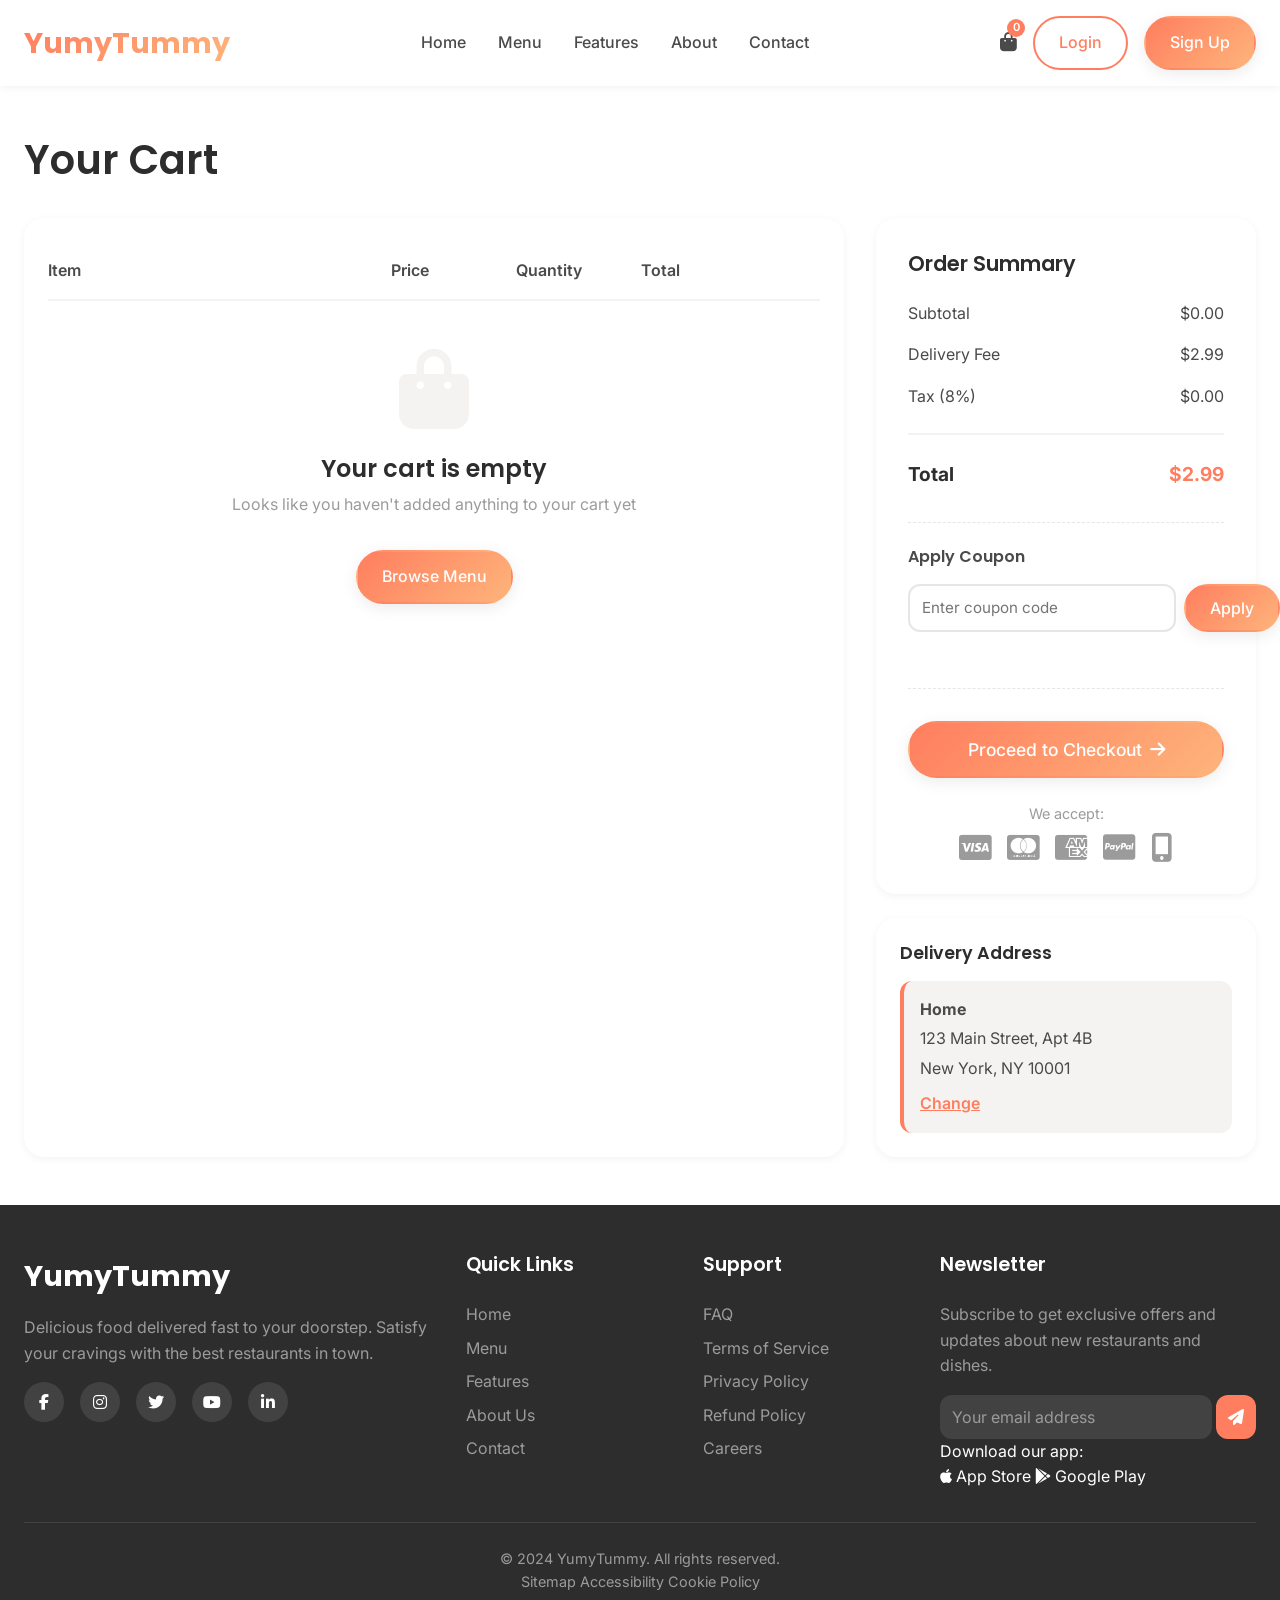
==== cart.html @ 4c7dc289 "second commit" ====
<!DOCTYPE html>
<html lang="en">
<head>
    <meta charset="UTF-8">
    <meta name="viewport" content="width=device-width, initial-scale=1.0">
    <title>Cart - YumyTummy</title>
    
    <!-- Font Awesome Icons -->
    <link rel="stylesheet" href="https://cdnjs.cloudflare.com/ajax/libs/font-awesome/6.4.0/css/all.min.css">
    
    <!-- Google Fonts -->
    <link rel="preconnect" href="https://fonts.googleapis.com">
    <link rel="preconnect" href="https://fonts.gstatic.com" crossorigin>
    <link href="https://fonts.googleapis.com/css2?family=Inter:wght@300;400;500;600;700&family=Poppins:wght@300;400;500;600;700&display=swap" rel="stylesheet">
    
    <!-- Stylesheets -->
    <link rel="stylesheet" href="assets/css/style.css">
    <link rel="stylesheet" href="assets/css/cart.css">
</head>
<body>
    <!-- Loader -->
    <div class="loader-wrapper" id="loader">
        <div class="loader">
            <div class="loader-circle"></div>
            <div class="loader-logo">YT</div>
        </div>
    </div>

    <!-- Header Component -->
    <div id="header-placeholder"></div>

    <main>
        <div class="container">
            <div class="cart-page">
                <h1 class="page-title">Your Cart</h1>
                
                <div class="cart-container">
                    <!-- Cart Items Section -->
                    <div class="cart-items-section">
                        <div class="cart-header">
                            <span class="cart-header-item">Item</span>
                            <span class="cart-header-price">Price</span>
                            <span class="cart-header-quantity">Quantity</span>
                            <span class="cart-header-total">Total</span>
                            <span class="cart-header-remove"></span>
                        </div>
                        
                        <div id="cartItemsContainer" class="cart-items">
                            <!-- Cart items will be populated here -->
                        </div>
                        
                        <div class="cart-actions">
                            <button class="btn btn-outline" onclick="window.location.href='menu.html'">
                                <i class="fas fa-arrow-left"></i> Continue Shopping
                            </button>
                            <button class="btn btn-outline" id="clearCartBtn">
                                <i class="fas fa-trash"></i> Clear Cart
                            </button>
                        </div>
                    </div>
                    
                    <!-- Cart Summary Section -->
                    <div class="cart-summary-section">
                        <div class="cart-summary">
                            <h2>Order Summary</h2>
                            
                            <div class="summary-row">
                                <span>Subtotal</span>
                                <span id="subtotal">$0.00</span>
                            </div>
                            
                            <div class="summary-row">
                                <span>Delivery Fee</span>
                                <span id="deliveryFee">$2.99</span>
                            </div>
                            
                            <div class="summary-row">
                                <span>Tax (8%)</span>
                                <span id="tax">$0.00</span>
                            </div>
                            
                            <div class="summary-row discount-row" id="discountRow" style="display: none;">
                                <span>Discount</span>
                                <span id="discountAmount">-$0.00</span>
                            </div>
                            
                            <div class="summary-row total">
                                <span>Total</span>
                                <span id="total">$0.00</span>
                            </div>
                            
                            <!-- Coupon Section -->
                            <div class="coupon-section">
                                <h3>Apply Coupon</h3>
                                <div class="coupon-input-group">
                                    <input type="text" id="couponInput" placeholder="Enter coupon code">
                                    <button class="btn btn-primary" id="applyCouponBtn">Apply</button>
                                </div>
                                <div id="couponMessage" class="coupon-message"></div>
                            </div>
                            
                            <!-- Place Order Button -->
                            <button class="btn btn-primary place-order-btn" id="placeOrderBtn">
                                Proceed to Checkout <i class="fas fa-arrow-right"></i>
                            </button>
                            
                            <!-- Payment Methods Icons -->
                            <div class="payment-methods">
                                <span>We accept:</span>
                                <div class="payment-icons">
                                    <i class="fab fa-cc-visa"></i>
                                    <i class="fab fa-cc-mastercard"></i>
                                    <i class="fab fa-cc-amex"></i>
                                    <i class="fab fa-cc-paypal"></i>
                                    <i class="fas fa-mobile-alt"></i>
                                </div>
                            </div>
                        </div>
                        
                        <!-- Delivery Address Card -->
                        <div class="delivery-card">
                            <h3>Delivery Address</h3>
                            <div class="saved-address">
                                <p><strong>Home</strong></p>
                                <p>123 Main Street, Apt 4B</p>
                                <p>New York, NY 10001</p>
                                <button class="btn-link">Change</button>
                            </div>
                        </div>
                    </div>
                </div>
            </div>
        </div>
    </main>

    <!-- Footer Component -->
    <div id="footer-placeholder"></div>

    <script src="assets/js/main.js"></script>
    <script src="assets/js/cart.js"></script>
</body>
</html>
---- assets/css/style.css ----
/* ===== CSS Variables (Light Theme) ===== */
:root {
    /* Primary Colors */
    --primary: #ff7e5f;
    --primary-light: #feb47b;
    --primary-soft: #fff0e6;
    --primary-gradient: linear-gradient(135deg, #ff7e5f, #feb47b);
    
    /* Neutral Colors */
    --white: #ffffff;
    --off-white: #faf9f8;
    --light-gray: #f5f3f2;
    --medium-gray: #e8e5e3;
    --gray: #9b9b9b;
    --dark-gray: #4a4a4a;
    --black: #2d2d2d;
    
    /* Semantic Colors */
    --success: #4caf50;
    --warning: #ff9800;
    --error: #f44336;
    --info: #2196f3;
    
    /* Shadows */
    --shadow-sm: 0 2px 8px rgba(0, 0, 0, 0.05);
    --shadow-md: 0 4px 16px rgba(0, 0, 0, 0.08);
    --shadow-lg: 0 8px 24px rgba(0, 0, 0, 0.12);
    --shadow-hover: 0 12px 28px rgba(255, 126, 95, 0.15);
    
    /* Border Radius */
    --radius-sm: 8px;
    --radius-md: 12px;
    --radius-lg: 20px;
    --radius-full: 999px;
    
    /* Typography */
    --font-primary: 'Poppins', sans-serif;
    --font-secondary: 'Inter', sans-serif;
    
    /* Transitions */
    --transition-fast: 0.2s ease;
    --transition-base: 0.3s ease;
    --transition-slow: 0.5s ease;
    
    /* Spacing */
    --space-xs: 4px;
    --space-sm: 8px;
    --space-md: 16px;
    --space-lg: 24px;
    --space-xl: 32px;
    --space-2xl: 48px;
    --space-3xl: 64px;
}

/* ===== Reset & Base Styles ===== */
* {
    margin: 0;
    padding: 0;
    box-sizing: border-box;
}

html {
    scroll-behavior: smooth;
    font-size: 16px;
}

body {
    font-family: var(--font-secondary);
    color: var(--dark-gray);
    background-color: var(--white);
    line-height: 1.6;
    overflow-x: hidden;
}

h1, h2, h3, h4, h5, h6 {
    font-family: var(--font-primary);
    font-weight: 600;
    line-height: 1.3;
    color: var(--black);
}

a {
    text-decoration: none;
    color: inherit;
    transition: color var(--transition-fast);
}

ul, ol {
    list-style: none;
}

img {
    max-width: 100%;
    height: auto;
    display: block;
}

button, input, textarea, select {
    font-family: inherit;
    font-size: inherit;
    border: none;
    outline: none;
    background: none;
}

button {
    cursor: pointer;
}

/* ===== Container ===== */
.container {
    width: 100%;
    max-width: 1280px;
    margin: 0 auto;
    padding: 0 var(--space-lg);
}

/* ===== Loader ===== */
.loader-wrapper {
    position: fixed;
    top: 0;
    left: 0;
    width: 100%;
    height: 100%;
    background-color: var(--white);
    display: flex;
    justify-content: center;
    align-items: center;
    z-index: 9999;
    transition: opacity var(--transition-slow), visibility var(--transition-slow);
}

.loader-wrapper.hidden {
    opacity: 0;
    visibility: hidden;
}

.loader {
    position: relative;
    width: 80px;
    height: 80px;
}

.loader-circle {
    width: 80px;
    height: 80px;
    border: 4px solid var(--primary-soft);
    border-top-color: var(--primary);
    border-radius: 50%;
    animation: spin 1s linear infinite;
}

.loader-logo {
    position: absolute;
    top: 50%;
    left: 50%;
    transform: translate(-50%, -50%);
    font-family: var(--font-primary);
    font-weight: 700;
    font-size: 20px;
    color: var(--primary);
}

@keyframes spin {
    to {
        transform: rotate(360deg);
    }
}

/* ===== Buttons ===== */
.btn {
    display: inline-flex;
    align-items: center;
    justify-content: center;
    gap: var(--space-sm);
    padding: 12px 24px;
    border-radius: var(--radius-full);
    font-weight: 500;
    transition: all var(--transition-base);
    cursor: pointer;
    border: 2px solid transparent;
}

.btn-primary {
    background: var(--primary-gradient);
    color: var(--white);
    box-shadow: var(--shadow-md);
}

.btn-primary:hover {
    transform: translateY(-2px);
    box-shadow: var(--shadow-hover);
}

.btn-outline {
    background: transparent;
    border: 2px solid var(--primary);
    color: var(--primary);
}

.btn-outline:hover {
    background: var(--primary-soft);
    transform: translateY(-2px);
}

.btn-outline-light {
    background: transparent;
    border: 2px solid var(--white);
    color: var(--white);
}

.btn-outline-light:hover {
    background: var(--white);
    color: var(--primary);
}

.btn-large {
    padding: 16px 32px;
    font-size: 1.1rem;
}

.btn-icon {
    width: 40px;
    height: 40px;
    border-radius: 50%;
    background: var(--primary-soft);
    color: var(--primary);
    display: inline-flex;
    align-items: center;
    justify-content: center;
    transition: all var(--transition-base);
}

.btn-icon:hover {
    background: var(--primary);
    color: var(--white);
    transform: scale(1.1);
}

/* ===== Section Styles ===== */
.section-header {
    text-align: center;
    max-width: 600px;
    margin: 0 auto var(--space-2xl);
}

.section-subtitle {
    display: inline-block;
    font-size: 1rem;
    font-weight: 500;
    color: var(--primary);
    background: var(--primary-soft);
    padding: 6px 16px;
    border-radius: var(--radius-full);
    margin-bottom: var(--space-md);
}

.section-title {
    font-size: 2.5rem;
    margin-bottom: var(--space-md);
    color: var(--black);
}

.section-description {
    color: var(--gray);
    font-size: 1.1rem;
}

/* ===== Header Styles (will be used across pages) ===== */
.header {
    position: sticky;
    top: 0;
    z-index: 100;
    background: rgba(255, 255, 255, 0.95);
    backdrop-filter: blur(10px);
    box-shadow: var(--shadow-sm);
    padding: var(--space-md) 0;
}

.header-container {
    display: flex;
    align-items: center;
    justify-content: space-between;
}

.logo {
    font-family: var(--font-primary);
    font-size: 1.8rem;
    font-weight: 700;
    background: var(--primary-gradient);
    -webkit-background-clip: text;
    -webkit-text-fill-color: transparent;
    background-clip: text;
}

.nav-menu {
    display: flex;
    align-items: center;
    gap: var(--space-xl);
}

.nav-link {
    font-weight: 500;
    position: relative;
}

.nav-link::after {
    content: '';
    position: absolute;
    bottom: -4px;
    left: 0;
    width: 0;
    height: 2px;
    background: var(--primary-gradient);
    transition: width var(--transition-base);
}

.nav-link:hover::after,
.nav-link.active::after {
    width: 100%;
}

.header-actions {
    display: flex;
    align-items: center;
    gap: var(--space-md);
}

.cart-icon {
    position: relative;
    font-size: 1.2rem;
    color: var(--dark-gray);
}

.cart-count {
    position: absolute;
    top: -8px;
    right: -8px;
    background: var(--primary);
    color: var(--white);
    font-size: 0.7rem;
    font-weight: 600;
    width: 18px;
    height: 18px;
    border-radius: 50%;
    display: flex;
    align-items: center;
    justify-content: center;
}

.menu-toggle {
    display: none;
    font-size: 1.5rem;
    color: var(--dark-gray);
}

/* ===== Hero Section ===== */
.hero {
    padding: var(--space-3xl) 0;
    background: linear-gradient(135deg, #fff9f5, #ffffff);
}

.hero-container {
    display: grid;
    grid-template-columns: 1fr 1fr;
    gap: var(--space-2xl);
    align-items: center;
}

.hero-title {
    font-size: 3.5rem;
    line-height: 1.2;
    margin-bottom: var(--space-lg);
}

.brand-highlight {
    background: var(--primary-gradient);
    -webkit-background-clip: text;
    -webkit-text-fill-color: transparent;
    background-clip: text;
    display: inline-block;
}

.hero-subtitle {
    font-size: 1.2rem;
    color: var(--gray);
    margin-bottom: var(--space-xl);
}

.hero-buttons {
    display: flex;
    gap: var(--space-md);
    margin-bottom: var(--space-xl);
}

.hero-stats {
    display: flex;
    gap: var(--space-2xl);
}

.stat-item {
    display: flex;
    flex-direction: column;
}

.stat-number {
    font-size: 1.8rem;
    font-weight: 700;
    color: var(--black);
}

.stat-label {
    color: var(--gray);
    font-size: 0.9rem;
}

.hero-image-grid {
    display: grid;
    grid-template-columns: repeat(2, 1fr);
    gap: var(--space-md);
    position: relative;
}

.grid-item {
    border-radius: var(--radius-lg);
    overflow: hidden;
    box-shadow: var(--shadow-md);
    transition: transform var(--transition-base);
}

.grid-item:hover {
    transform: scale(1.05);
}

.grid-item img {
    width: 100%;
    height: 100%;
    object-fit: cover;
}

.item1 {
    grid-row: span 2;
    height: 300px;
}

.item2, .item3 {
    height: 140px;
}

.item4 {
    grid-column: span 2;
    height: 200px;
}

/* ===== Features Section ===== */
.features {
    padding: var(--space-3xl) 0;
    background: var(--off-white);
}

.features-grid {
    display: grid;
    grid-template-columns: repeat(4, 1fr);
    gap: var(--space-xl);
}

.feature-card {
    background: var(--white);
    padding: var(--space-xl);
    border-radius: var(--radius-lg);
    box-shadow: var(--shadow-sm);
    transition: all var(--transition-base);
    text-align: center;
}

.feature-card:hover {
    transform: translateY(-8px);
    box-shadow: var(--shadow-lg);
}

.feature-icon {
    width: 70px;
    height: 70px;
    background: var(--primary-soft);
    border-radius: 50%;
    display: flex;
    align-items: center;
    justify-content: center;
    margin: 0 auto var(--space-lg);
    font-size: 2rem;
    color: var(--primary);
    transition: all var(--transition-base);
}

.feature-card:hover .feature-icon {
    background: var(--primary);
    color: var(--white);
}

.feature-card h3 {
    margin-bottom: var(--space-sm);
    font-size: 1.2rem;
}

.feature-card p {
    color: var(--gray);
    font-size: 0.95rem;
    line-height: 1.6;
}

/* ===== Popular Preview Section ===== */
.popular-preview {
    padding: var(--space-3xl) 0;
}

.popular-grid {
    display: grid;
    grid-template-columns: repeat(4, 1fr);
    gap: var(--space-lg);
}

.popular-card {
    background: var(--white);
    border-radius: var(--radius-lg);
    overflow: hidden;
    box-shadow: var(--shadow-sm);
    transition: all var(--transition-base);
}

.popular-card:hover {
    transform: translateY(-8px);
    box-shadow: var(--shadow-lg);
}

.popular-image {
    position: relative;
    height: 180px;
    overflow: hidden;
}

.popular-image img {
    width: 100%;
    height: 100%;
    object-fit: cover;
    transition: transform var(--transition-base);
}

.popular-card:hover .popular-image img {
    transform: scale(1.1);
}

.popular-badge {
    position: absolute;
    top: var(--space-sm);
    right: var(--space-sm);
    background: var(--primary);
    color: var(--white);
    padding: 4px 12px;
    border-radius: var(--radius-full);
    font-size: 0.8rem;
    font-weight: 500;
}

.popular-content {
    padding: var(--space-md);
}

.popular-content h4 {
    margin-bottom: 4px;
    font-size: 1.1rem;
}

.popular-content p {
    color: var(--gray);
    font-size: 0.9rem;
    margin-bottom: var(--space-sm);
}

.popular-footer {
    display: flex;
    align-items: center;
    justify-content: space-between;
}

.popular-price {
    font-weight: 700;
    color: var(--primary);
    font-size: 1.2rem;
}

/* ===== About Section ===== */
.about {
    padding: var(--space-3xl) 0;
    background: var(--off-white);
}

.about-container {
    display: grid;
    grid-template-columns: 1fr 1fr;
    gap: var(--space-2xl);
    align-items: center;
}

.about-text {
    margin-bottom: var(--space-lg);
    color: var(--gray);
}

.about-features {
    margin-bottom: var(--space-xl);
}

.about-feature {
    display: flex;
    align-items: center;
    gap: var(--space-sm);
    margin-bottom: var(--space-sm);
}

.about-feature i {
    color: var(--success);
    font-size: 1.1rem;
}

.about-image {
    position: relative;
}

.about-image img {
    border-radius: var(--radius-lg);
    box-shadow: var(--shadow-lg);
}

.about-image-card {
    position: absolute;
    bottom: -20px;
    left: -20px;
    background: var(--white);
    padding: var(--space-md) var(--space-lg);
    border-radius: var(--radius-md);
    box-shadow: var(--shadow-lg);
    display: flex;
    align-items: center;
    gap: var(--space-sm);
}

.about-image-card i {
    font-size: 2rem;
    color: var(--primary);
}

.about-image-card strong {
    font-size: 1.2rem;
    display: block;
}

.about-image-card span {
    color: var(--gray);
    font-size: 0.9rem;
}

/* ===== CTA Section ===== */
.cta {
    padding: var(--space-3xl) 0;
    background: var(--primary-gradient);
}

.cta-container {
    text-align: center;
    color: var(--white);
    max-width: 700px;
    margin: 0 auto;
}

.cta-container h2 {
    font-size: 2.5rem;
    margin-bottom: var(--space-md);
    color: var(--white);
}

.cta-container p {
    font-size: 1.2rem;
    margin-bottom: var(--space-xl);
    opacity: 0.9;
}

.cta-buttons {
    display: flex;
    gap: var(--space-md);
    justify-content: center;
}

/* ===== Footer Styles ===== */
.footer {
    background: var(--black);
    color: var(--white);
    padding: var(--space-2xl) 0 var(--space-md);
}

.footer-content {
    display: grid;
    grid-template-columns: 2fr 1fr 1fr 1.5fr;
    gap: var(--space-xl);
    margin-bottom: var(--space-xl);
}

.footer-logo {
    font-family: var(--font-primary);
    font-size: 1.8rem;
    font-weight: 700;
    margin-bottom: var(--space-md);
    display: inline-block;
}

.footer-description {
    color: var(--gray);
    margin-bottom: var(--space-md);
    line-height: 1.6;
}

.social-links {
    display: flex;
    gap: var(--space-md);
}

.social-link {
    width: 40px;
    height: 40px;
    border-radius: 50%;
    background: rgba(255, 255, 255, 0.1);
    display: flex;
    align-items: center;
    justify-content: center;
    transition: all var(--transition-base);
}

.social-link:hover {
    background: var(--primary);
    transform: translateY(-3px);
}

.footer h3 {
    color: var(--white);
    margin-bottom: var(--space-lg);
    font-size: 1.2rem;
}

.footer-links {
    display: flex;
    flex-direction: column;
    gap: var(--space-sm);
}

.footer-links a {
    color: var(--gray);
    transition: color var(--transition-fast);
}

.footer-links a:hover {
    color: var(--primary);
}

.newsletter-form {
    display: flex;
    gap: var(--space-xs);
}

.newsletter-input {
    flex: 1;
    padding: 12px;
    border-radius: var(--radius-md);
    background: rgba(255, 255, 255, 0.1);
    color: var(--white);
}

.newsletter-input::placeholder {
    color: var(--gray);
}

.newsletter-btn {
    background: var(--primary);
    color: var(--white);
    padding: 12px;
    border-radius: var(--radius-md);
    transition: background var(--transition-fast);
}

.newsletter-btn:hover {
    background: var(--primary-light);
}

.footer-bottom {
    padding-top: var(--space-lg);
    border-top: 1px solid rgba(255, 255, 255, 0.1);
    text-align: center;
    color: var(--gray);
    font-size: 0.9rem;
}

/* ===== Animations ===== */
.fade-in {
    opacity: 0;
    transform: translateY(20px);
    animation: fadeIn 0.6s ease forwards;
}

@keyframes fadeIn {
    to {
        opacity: 1;
        transform: translateY(0);
    }
}

/* ===== Responsive Design ===== */
@media (max-width: 1024px) {
    .hero-title {
        font-size: 2.8rem;
    }
    
    .features-grid,
    .popular-grid {
        grid-template-columns: repeat(2, 1fr);
    }
    
    .footer-content {
        grid-template-columns: repeat(2, 1fr);
    }
}

@media (max-width: 768px) {
    .hero-container,
    .about-container {
        grid-template-columns: 1fr;
        gap: var(--space-xl);
    }
    
    .hero-image {
        order: -1;
    }
    
    .hero-title {
        font-size: 2.2rem;
    }
    
    .hero-buttons {
        flex-direction: column;
    }
    
    .hero-stats {
        justify-content: space-around;
    }
    
    .nav-menu {
        display: none;
    }
    
    .menu-toggle {
        display: block;
    }
    
    .section-title {
        font-size: 2rem;
    }
}

@media (max-width: 480px) {
    .features-grid,
    .popular-grid,
    .footer-content {
        grid-template-columns: 1fr;
    }
    
    .hero-stats {
        flex-direction: column;
        gap: var(--space-md);
    }
    
    .cta-buttons {
        flex-direction: column;
    }
    
    .hero-title {
        font-size: 1.8rem;
    }
}

/* ===== Utility Classes ===== */
.text-center {
    text-align: center;
}

.mt-1 { margin-top: var(--space-sm); }
.mt-2 { margin-top: var(--space-md); }
.mt-3 { margin-top: var(--space-lg); }
.mt-4 { margin-top: var(--space-xl); }
.mt-5 { margin-top: var(--space-2xl); }

.mb-1 { margin-bottom: var(--space-sm); }
.mb-2 { margin-bottom: var(--space-md); }
.mb-3 { margin-bottom: var(--space-lg); }
.mb-4 { margin-bottom: var(--space-xl); }
.mb-5 { margin-bottom: var(--space-2xl); }
---- assets/css/cart.css ----
/* ===== Cart Page Specific Styles ===== */

.cart-page {
    padding: var(--space-2xl) 0;
}

.page-title {
    font-size: 2.5rem;
    margin-bottom: var(--space-xl);
    color: var(--black);
}

.cart-container {
    display: grid;
    grid-template-columns: 1fr 380px;
    gap: var(--space-xl);
}

/* Cart Items Section */
.cart-items-section {
    background: var(--white);
    border-radius: var(--radius-lg);
    box-shadow: var(--shadow-sm);
    padding: var(--space-lg);
}

.cart-header {
    display: grid;
    grid-template-columns: 3fr 1fr 1fr 1fr 0.5fr;
    gap: var(--space-md);
    padding: var(--space-md) 0;
    border-bottom: 2px solid var(--light-gray);
    font-weight: 600;
    color: var(--dark-gray);
}

.cart-items {
    min-height: 300px;
}

.cart-item {
    display: grid;
    grid-template-columns: 3fr 1fr 1fr 1fr 0.5fr;
    gap: var(--space-md);
    align-items: center;
    padding: var(--space-lg) 0;
    border-bottom: 1px solid var(--light-gray);
    animation: fadeIn 0.3s ease;
}

.cart-item-product {
    display: flex;
    gap: var(--space-md);
    align-items: center;
}

.cart-item-image {
    width: 80px;
    height: 80px;
    border-radius: var(--radius-md);
    overflow: hidden;
}

.cart-item-image img {
    width: 100%;
    height: 100%;
    object-fit: cover;
}

.cart-item-details h4 {
    font-size: 1.1rem;
    margin-bottom: 4px;
}

.cart-item-details p {
    color: var(--gray);
    font-size: 0.9rem;
    display: flex;
    align-items: center;
    gap: 4px;
}

.cart-item-price {
    font-weight: 600;
    color: var(--dark-gray);
}

.cart-item-quantity {
    display: flex;
    align-items: center;
    gap: var(--space-sm);
}

.quantity-btn {
    width: 32px;
    height: 32px;
    border-radius: 50%;
    background: var(--light-gray);
    display: flex;
    align-items: center;
    justify-content: center;
    cursor: pointer;
    transition: all var(--transition-fast);
    border: none;
}

.quantity-btn:hover {
    background: var(--primary);
    color: var(--white);
}

.quantity-btn:disabled {
    opacity: 0.5;
    cursor: not-allowed;
}

.quantity-btn:disabled:hover {
    background: var(--light-gray);
    color: inherit;
}

.cart-item-quantity span {
    font-weight: 600;
    min-width: 30px;
    text-align: center;
}

.cart-item-total {
    font-weight: 700;
    color: var(--primary);
}

.remove-item {
    width: 36px;
    height: 36px;
    border-radius: 50%;
    background: var(--light-gray);
    display: flex;
    align-items: center;
    justify-content: center;
    cursor: pointer;
    transition: all var(--transition-fast);
    color: var(--error);
    border: none;
}

.remove-item:hover {
    background: var(--error);
    color: var(--white);
    transform: scale(1.1);
}

/* Empty Cart */
.empty-cart {
    text-align: center;
    padding: var(--space-2xl) 0;
}

.empty-cart i {
    font-size: 5rem;
    color: var(--light-gray);
    margin-bottom: var(--space-lg);
}

.empty-cart h3 {
    font-size: 1.5rem;
    margin-bottom: var(--space-sm);
    color: var(--black);
}

.empty-cart p {
    color: var(--gray);
    margin-bottom: var(--space-xl);
}

.empty-cart .btn {
    display: inline-flex;
}

/* Cart Actions */
.cart-actions {
    display: flex;
    justify-content: space-between;
    margin-top: var(--space-lg);
    padding-top: var(--space-lg);
    border-top: 2px solid var(--light-gray);
}

/* Cart Summary Section */
.cart-summary-section {
    position: sticky;
    top: 100px;
    height: fit-content;
}

.cart-summary {
    background: var(--white);
    border-radius: var(--radius-lg);
    box-shadow: var(--shadow-sm);
    padding: var(--space-xl);
    margin-bottom: var(--space-lg);
}

.cart-summary h2 {
    font-size: 1.3rem;
    margin-bottom: var(--space-lg);
    color: var(--black);
}

.summary-row {
    display: flex;
    justify-content: space-between;
    margin-bottom: var(--space-md);
    color: var(--dark-gray);
}

.summary-row.total {
    margin-top: var(--space-lg);
    padding-top: var(--space-lg);
    border-top: 2px solid var(--light-gray);
    font-size: 1.2rem;
    font-weight: 700;
    color: var(--black);
}

.summary-row.total span:last-child {
    color: var(--primary);
}

.discount-row {
    color: var(--success);
}

/* Coupon Section */
.coupon-section {
    margin: var(--space-xl) 0;
    padding: var(--space-lg) 0;
    border-top: 1px dashed var(--medium-gray);
    border-bottom: 1px dashed var(--medium-gray);
}

.coupon-section h3 {
    font-size: 1rem;
    margin-bottom: var(--space-md);
    color: var(--dark-gray);
}

.coupon-input-group {
    display: flex;
    gap: var(--space-sm);
    margin-bottom: var(--space-sm);
}

.coupon-input-group input {
    flex: 1;
    padding: 12px;
    border: 2px solid var(--medium-gray);
    border-radius: var(--radius-md);
    font-size: 0.95rem;
    transition: all var(--transition-fast);
}

.coupon-input-group input:focus {
    border-color: var(--primary);
    box-shadow: 0 0 0 4px rgba(255, 126, 95, 0.1);
}

.coupon-input-group .btn {
    padding: 12px 24px;
    white-space: nowrap;
}

.coupon-message {
    font-size: 0.9rem;
    min-height: 24px;
}

.coupon-message.success {
    color: var(--success);
}

.coupon-message.error {
    color: var(--error);
}

/* Place Order Button */
.place-order-btn {
    width: 100%;
    padding: 16px;
    font-size: 1.1rem;
    margin-bottom: var(--space-lg);
}

/* Payment Methods */
.payment-methods {
    text-align: center;
}

.payment-methods span {
    display: block;
    color: var(--gray);
    font-size: 0.9rem;
    margin-bottom: var(--space-sm);
}

.payment-icons {
    display: flex;
    justify-content: center;
    gap: var(--space-md);
    font-size: 1.8rem;
    color: var(--gray);
}

.payment-icons i {
    transition: color var(--transition-fast);
}

.payment-icons i:hover {
    color: var(--primary);
}

/* Delivery Address Card */
.delivery-card {
    background: var(--white);
    border-radius: var(--radius-lg);
    box-shadow: var(--shadow-sm);
    padding: var(--space-lg);
}

.delivery-card h3 {
    font-size: 1.1rem;
    margin-bottom: var(--space-md);
    color: var(--black);
}

.saved-address {
    position: relative;
    padding: var(--space-md);
    background: var(--light-gray);
    border-radius: var(--radius-md);
    border-left: 4px solid var(--primary);
}

.saved-address p {
    margin-bottom: 4px;
    color: var(--dark-gray);
}

.btn-link {
    background: none;
    border: none;
    color: var(--primary);
    font-weight: 600;
    cursor: pointer;
    padding: 0;
    margin-top: var(--space-sm);
    text-decoration: underline;
}

.btn-link:hover {
    color: var(--primary-dark);
}

/* Loading State */
.cart-item.loading {
    opacity: 0.5;
    pointer-events: none;
}

/* Animations */
@keyframes fadeIn {
    from {
        opacity: 0;
        transform: translateY(10px);
    }
    to {
        opacity: 1;
        transform: translateY(0);
    }
}

@keyframes slideIn {
    from {
        transform: translateX(-100%);
    }
    to {
        transform: translateX(0);
    }
}

/* Responsive Design */
@media (max-width: 1024px) {
    .cart-container {
        grid-template-columns: 1fr;
    }
    
    .cart-summary-section {
        position: static;
    }
}

@media (max-width: 768px) {
    .page-title {
        font-size: 2rem;
    }
    
    .cart-header {
        display: none;
    }
    
    .cart-item {
        grid-template-columns: 1fr;
        gap: var(--space-md);
        position: relative;
        padding: var(--space-lg);
        background: var(--light-gray);
        border-radius: var(--radius-lg);
        margin-bottom: var(--space-md);
        border-bottom: none;
    }
    
    .cart-item-product {
        grid-column: 1 / -1;
    }
    
    .cart-item-price {
        display: flex;
        justify-content: space-between;
        align-items: center;
    }
    
    .cart-item-price::before {
        content: 'Price:';
        color: var(--gray);
    }
    
    .cart-item-quantity {
        justify-content: space-between;
    }
    
    .cart-item-quantity::before {
        content: 'Quantity:';
        color: var(--gray);
    }
    
    .cart-item-total {
        display: flex;
        justify-content: space-between;
        align-items: center;
        font-size: 1.1rem;
    }
    
    .cart-item-total::before {
        content: 'Total:';
        color: var(--gray);
        font-weight: normal;
    }
    
    .remove-item {
        position: absolute;
        top: var(--space-md);
        right: var(--space-md);
    }
    
    .cart-actions {
        flex-direction: column;
        gap: var(--space-md);
    }
    
    .cart-actions .btn {
        width: 100%;
    }
}

@media (max-width: 480px) {
    .cart-item-image {
        width: 60px;
        height: 60px;
    }
    
    .cart-item-details h4 {
        font-size: 1rem;
    }
    
    .coupon-input-group {
        flex-direction: column;
    }
    
    .coupon-input-group .btn {
        width: 100%;
    }
}
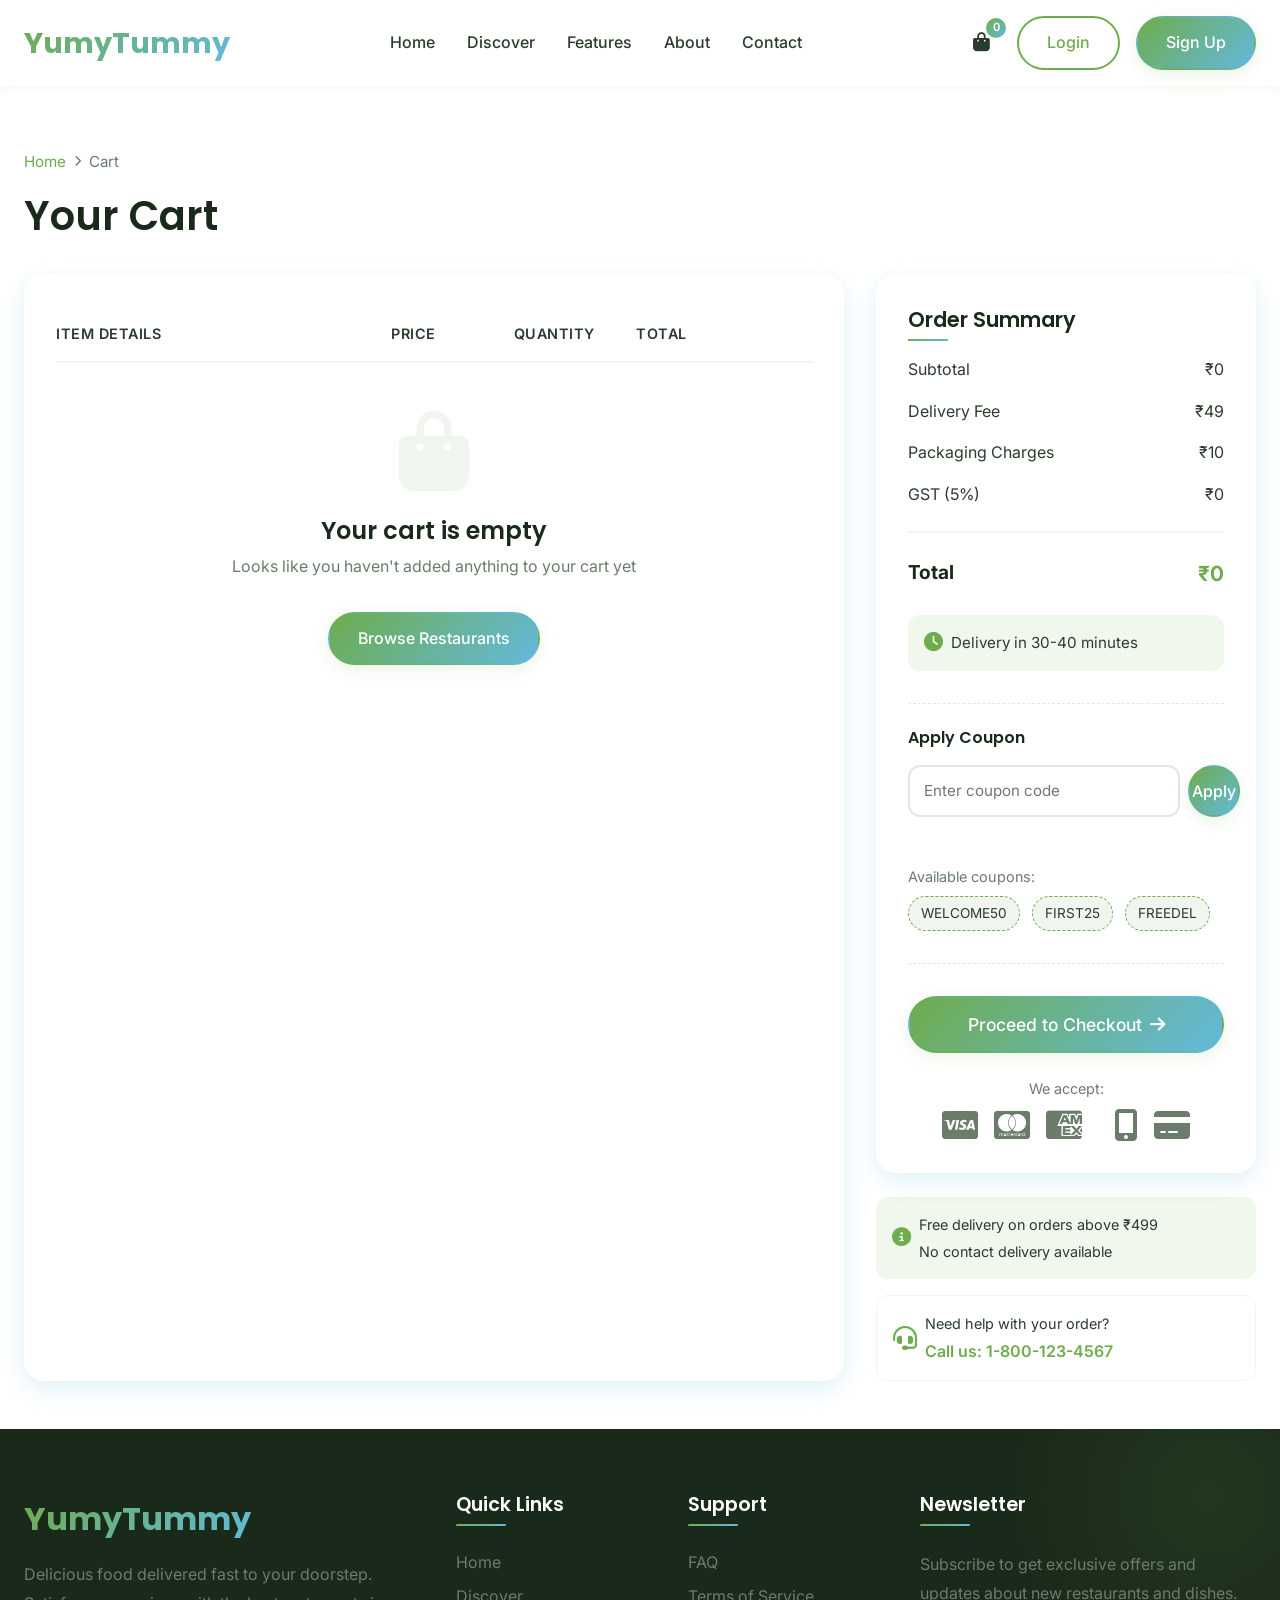
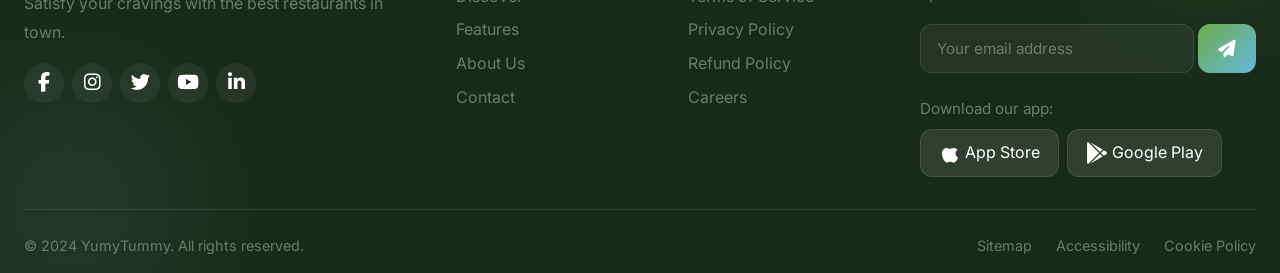
==== commit 00c8d398: "Third commit" ====
--- a/cart.html
+++ b/cart.html
@@ -3,7 +3,7 @@
 <head>
     <meta charset="UTF-8">
     <meta name="viewport" content="width=device-width, initial-scale=1.0">
-    <title>Cart - YumyTummy</title>
+    <title>Your Cart - YumyTummy</title>
     
     <!-- Font Awesome Icons -->
     <link rel="stylesheet" href="https://cdnjs.cloudflare.com/ajax/libs/font-awesome/6.4.0/css/all.min.css">
@@ -32,13 +32,20 @@
     <main>
         <div class="container">
             <div class="cart-page">
+                <!-- Breadcrumb -->
+                <div class="breadcrumb">
+                    <a href="home.html">Home</a>
+                    <i class="fas fa-chevron-right"></i>
+                    <span>Cart</span>
+                </div>
+
                 <h1 class="page-title">Your Cart</h1>
                 
                 <div class="cart-container">
                     <!-- Cart Items Section -->
                     <div class="cart-items-section">
                         <div class="cart-header">
-                            <span class="cart-header-item">Item</span>
+                            <span class="cart-header-item">Item Details</span>
                             <span class="cart-header-price">Price</span>
                             <span class="cart-header-quantity">Quantity</span>
                             <span class="cart-header-total">Total</span>
@@ -50,12 +57,20 @@
                         </div>
                         
                         <div class="cart-actions">
-                            <button class="btn btn-outline" onclick="window.location.href='menu.html'">
+                            <button class="btn btn-outline" onclick="window.location.href='home.html'">
                                 <i class="fas fa-arrow-left"></i> Continue Shopping
                             </button>
                             <button class="btn btn-outline" id="clearCartBtn">
-                                <i class="fas fa-trash"></i> Clear Cart
+                                <i class="fas fa-trash-alt"></i> Clear Cart
                             </button>
+                        </div>
+                        
+                        <!-- Saved for Later -->
+                        <div class="saved-items">
+                            <h3>Saved for Later</h3>
+                            <div id="savedItemsContainer" class="saved-items-grid">
+                                <!-- Saved items will be shown here -->
+                            </div>
                         </div>
                     </div>
                     
@@ -66,27 +81,38 @@
                             
                             <div class="summary-row">
                                 <span>Subtotal</span>
-                                <span id="subtotal">$0.00</span>
+                                <span id="subtotal">₹0</span>
                             </div>
                             
                             <div class="summary-row">
                                 <span>Delivery Fee</span>
-                                <span id="deliveryFee">$2.99</span>
+                                <span id="deliveryFee">₹49</span>
                             </div>
                             
                             <div class="summary-row">
-                                <span>Tax (8%)</span>
-                                <span id="tax">$0.00</span>
+                                <span>Packaging Charges</span>
+                                <span id="packagingFee">₹10</span>
+                            </div>
+                            
+                            <div class="summary-row">
+                                <span>GST (5%)</span>
+                                <span id="tax">₹0</span>
                             </div>
                             
                             <div class="summary-row discount-row" id="discountRow" style="display: none;">
                                 <span>Discount</span>
-                                <span id="discountAmount">-$0.00</span>
+                                <span id="discountAmount">-₹0</span>
                             </div>
                             
                             <div class="summary-row total">
                                 <span>Total</span>
-                                <span id="total">$0.00</span>
+                                <span id="total">₹0</span>
+                            </div>
+                            
+                            <!-- Delivery Estimate -->
+                            <div class="delivery-estimate">
+                                <i class="fas fa-clock"></i>
+                                <span>Delivery in 30-40 minutes</span>
                             </div>
                             
                             <!-- Coupon Section -->
@@ -97,6 +123,13 @@
                                     <button class="btn btn-primary" id="applyCouponBtn">Apply</button>
                                 </div>
                                 <div id="couponMessage" class="coupon-message"></div>
+                                
+                                <div class="available-coupons">
+                                    <p>Available coupons:</p>
+                                    <div class="coupon-chip">WELCOME50</div>
+                                    <div class="coupon-chip">FIRST25</div>
+                                    <div class="coupon-chip">FREEDEL</div>
+                                </div>
                             </div>
                             
                             <!-- Place Order Button -->
@@ -111,20 +144,28 @@
                                     <i class="fab fa-cc-visa"></i>
                                     <i class="fab fa-cc-mastercard"></i>
                                     <i class="fab fa-cc-amex"></i>
-                                    <i class="fab fa-cc-paypal"></i>
+                                    <i class="fab fa-cc-rupay"></i>
                                     <i class="fas fa-mobile-alt"></i>
+                                    <i class="fas fa-credit-card"></i>
                                 </div>
                             </div>
                         </div>
                         
-                        <!-- Delivery Address Card -->
-                        <div class="delivery-card">
-                            <h3>Delivery Address</h3>
-                            <div class="saved-address">
-                                <p><strong>Home</strong></p>
-                                <p>123 Main Street, Apt 4B</p>
-                                <p>New York, NY 10001</p>
-                                <button class="btn-link">Change</button>
+                        <!-- Order Note -->
+                        <div class="order-note">
+                            <i class="fas fa-info-circle"></i>
+                            <div>
+                                <p>Free delivery on orders above ₹499</p>
+                                <p>No contact delivery available</p>
+                            </div>
+                        </div>
+                        
+                        <!-- Need Help -->
+                        <div class="need-help">
+                            <i class="fas fa-headset"></i>
+                            <div>
+                                <span>Need help with your order?</span>
+                                <a href="tel:+18001234567">Call us: 1-800-123-4567</a>
                             </div>
                         </div>
                     </div>
--- a/assets/css/style.css
+++ b/assets/css/style.css
@@ -1,36 +1,41 @@
-/* ===== CSS Variables (Light Theme) ===== */
+/* ===== CSS Variables (Light Theme with Green & Blue) ===== */
 :root {
-    /* Primary Colors */
-    --primary: #ff7e5f;
-    --primary-light: #feb47b;
-    --primary-soft: #fff0e6;
-    --primary-gradient: linear-gradient(135deg, #ff7e5f, #feb47b);
+    /* Primary Colors - Green and Blue */
+    --primary-green: #6EAC4D;
+    --primary-blue: #63B9DD;
+    --primary: var(--primary-green);
+    --primary-light: #8BC34A;
+    --primary-dark: #5A8F3E;
+    --primary-soft: rgba(110, 172, 77, 0.1);
+    --primary-gradient: linear-gradient(135deg, #6EAC4D, #63B9DD);
+    --blue-soft: rgba(99, 185, 221, 0.1);
     
     /* Neutral Colors */
     --white: #ffffff;
-    --off-white: #faf9f8;
-    --light-gray: #f5f3f2;
-    --medium-gray: #e8e5e3;
-    --gray: #9b9b9b;
-    --dark-gray: #4a4a4a;
-    --black: #2d2d2d;
+    --off-white: #f8faf8;
+    --light-gray: #f0f5f0;
+    --medium-gray: #e0e8e0;
+    --gray: #6b7c6b;
+    --dark-gray: #2c3c2c;
+    --black: #1a2a1a;
     
     /* Semantic Colors */
-    --success: #4caf50;
-    --warning: #ff9800;
-    --error: #f44336;
-    --info: #2196f3;
+    --success: #6EAC4D;
+    --warning: #FFB347;
+    --error: #FF6B6B;
+    --info: #63B9DD;
     
     /* Shadows */
-    --shadow-sm: 0 2px 8px rgba(0, 0, 0, 0.05);
-    --shadow-md: 0 4px 16px rgba(0, 0, 0, 0.08);
-    --shadow-lg: 0 8px 24px rgba(0, 0, 0, 0.12);
-    --shadow-hover: 0 12px 28px rgba(255, 126, 95, 0.15);
+    --shadow-sm: 0 2px 8px rgba(110, 172, 77, 0.1);
+    --shadow-md: 0 4px 16px rgba(110, 172, 77, 0.15);
+    --shadow-lg: 0 8px 24px rgba(99, 185, 221, 0.2);
+    --shadow-hover: 0 12px 28px rgba(110, 172, 77, 0.25);
     
     /* Border Radius */
     --radius-sm: 8px;
     --radius-md: 12px;
     --radius-lg: 20px;
+    --radius-xl: 28px;
     --radius-full: 999px;
     
     /* Typography */
@@ -41,6 +46,7 @@
     --transition-fast: 0.2s ease;
     --transition-base: 0.3s ease;
     --transition-slow: 0.5s ease;
+    --transition-bounce: 0.5s cubic-bezier(0.68, -0.55, 0.265, 1.55);
     
     /* Spacing */
     --space-xs: 4px;
@@ -50,6 +56,7 @@
     --space-xl: 32px;
     --space-2xl: 48px;
     --space-3xl: 64px;
+    --space-4xl: 96px;
 }
 
 /* ===== Reset & Base Styles ===== */
@@ -107,12 +114,139 @@
     cursor: pointer;
 }
 
+/* ===== Custom Scrollbar ===== */
+::-webkit-scrollbar {
+    width: 10px;
+    height: 10px;
+}
+
+::-webkit-scrollbar-track {
+    background: var(--light-gray);
+}
+
+::-webkit-scrollbar-thumb {
+    background: var(--primary-green);
+    border-radius: var(--radius-full);
+}
+
+::-webkit-scrollbar-thumb:hover {
+    background: var(--primary-dark);
+}
+
 /* ===== Container ===== */
 .container {
     width: 100%;
     max-width: 1280px;
     margin: 0 auto;
     padding: 0 var(--space-lg);
+}
+
+/* ===== Enhanced Animations ===== */
+@keyframes float {
+    0%, 100% {
+        transform: translateY(0);
+    }
+    50% {
+        transform: translateY(-10px);
+    }
+}
+
+@keyframes float-slow {
+    0%, 100% {
+        transform: translateY(0);
+    }
+    50% {
+        transform: translateY(-15px);
+    }
+}
+
+@keyframes pulse-glow {
+    0%, 100% {
+        box-shadow: 0 0 0 0 rgba(110, 172, 77, 0.4);
+    }
+    50% {
+        box-shadow: 0 0 20px 10px rgba(110, 172, 77, 0.2);
+    }
+}
+
+@keyframes pulse-blue {
+    0%, 100% {
+        box-shadow: 0 0 0 0 rgba(99, 185, 221, 0.4);
+    }
+    50% {
+        box-shadow: 0 0 20px 10px rgba(99, 185, 221, 0.2);
+    }
+}
+
+@keyframes slide-in-left {
+    from {
+        opacity: 0;
+        transform: translateX(-50px);
+    }
+    to {
+        opacity: 1;
+        transform: translateX(0);
+    }
+}
+
+@keyframes slide-in-right {
+    from {
+        opacity: 0;
+        transform: translateX(50px);
+    }
+    to {
+        opacity: 1;
+        transform: translateX(0);
+    }
+}
+
+@keyframes slide-in-up {
+    from {
+        opacity: 0;
+        transform: translateY(50px);
+    }
+    to {
+        opacity: 1;
+        transform: translateY(0);
+    }
+}
+
+@keyframes scale-in {
+    from {
+        opacity: 0;
+        transform: scale(0.9);
+    }
+    to {
+        opacity: 1;
+        transform: scale(1);
+    }
+}
+
+@keyframes rotate {
+    from {
+        transform: rotate(0deg);
+    }
+    to {
+        transform: rotate(360deg);
+    }
+}
+
+@keyframes shimmer {
+    0% {
+        background-position: -1000px 0;
+    }
+    100% {
+        background-position: 1000px 0;
+    }
+}
+
+@keyframes bounce {
+    0%, 100% {
+        transform: translateY(0);
+    }
+    50% {
+        transform: translateY(-5px);
+    }
 }
 
 /* ===== Loader ===== */
@@ -145,7 +279,8 @@
     width: 80px;
     height: 80px;
     border: 4px solid var(--primary-soft);
-    border-top-color: var(--primary);
+    border-top-color: var(--primary-green);
+    border-right-color: var(--primary-blue);
     border-radius: 50%;
     animation: spin 1s linear infinite;
 }
@@ -158,7 +293,10 @@
     font-family: var(--font-primary);
     font-weight: 700;
     font-size: 20px;
-    color: var(--primary);
+    background: var(--primary-gradient);
+    -webkit-background-clip: text;
+    -webkit-text-fill-color: transparent;
+    background-clip: text;
 }
 
 @keyframes spin {
@@ -173,34 +311,58 @@
     align-items: center;
     justify-content: center;
     gap: var(--space-sm);
-    padding: 12px 24px;
+    padding: 12px 28px;
     border-radius: var(--radius-full);
     font-weight: 500;
-    transition: all var(--transition-base);
+    transition: all var(--transition-bounce);
     cursor: pointer;
     border: 2px solid transparent;
+    position: relative;
+    overflow: hidden;
+    z-index: 1;
+}
+
+.btn::before {
+    content: '';
+    position: absolute;
+    top: 50%;
+    left: 50%;
+    width: 0;
+    height: 0;
+    border-radius: 50%;
+    background: rgba(255, 255, 255, 0.3);
+    transform: translate(-50%, -50%);
+    transition: width 0.6s, height 0.6s;
+    z-index: -1;
+}
+
+.btn:hover::before {
+    width: 300px;
+    height: 300px;
 }
 
 .btn-primary {
     background: var(--primary-gradient);
     color: var(--white);
     box-shadow: var(--shadow-md);
+    animation: pulse-glow 2s infinite;
 }
 
 .btn-primary:hover {
-    transform: translateY(-2px);
+    transform: translateY(-3px) scale(1.05);
     box-shadow: var(--shadow-hover);
 }
 
 .btn-outline {
     background: transparent;
-    border: 2px solid var(--primary);
-    color: var(--primary);
+    border: 2px solid var(--primary-green);
+    color: var(--primary-green);
 }
 
 .btn-outline:hover {
     background: var(--primary-soft);
-    transform: translateY(-2px);
+    transform: translateY(-3px);
+    box-shadow: var(--shadow-md);
 }
 
 .btn-outline-light {
@@ -211,62 +373,37 @@
 
 .btn-outline-light:hover {
     background: var(--white);
-    color: var(--primary);
+    color: var(--primary-green);
+    transform: translateY(-3px);
 }
 
 .btn-large {
-    padding: 16px 32px;
+    padding: 16px 36px;
     font-size: 1.1rem;
 }
 
 .btn-icon {
-    width: 40px;
-    height: 40px;
+    width: 44px;
+    height: 44px;
     border-radius: 50%;
     background: var(--primary-soft);
-    color: var(--primary);
+    color: var(--primary-green);
     display: inline-flex;
     align-items: center;
     justify-content: center;
-    transition: all var(--transition-base);
+    transition: all var(--transition-bounce);
+    border: none;
+    cursor: pointer;
 }
 
 .btn-icon:hover {
-    background: var(--primary);
+    background: var(--primary-gradient);
     color: var(--white);
-    transform: scale(1.1);
-}
-
-/* ===== Section Styles ===== */
-.section-header {
-    text-align: center;
-    max-width: 600px;
-    margin: 0 auto var(--space-2xl);
-}
-
-.section-subtitle {
-    display: inline-block;
-    font-size: 1rem;
-    font-weight: 500;
-    color: var(--primary);
-    background: var(--primary-soft);
-    padding: 6px 16px;
-    border-radius: var(--radius-full);
-    margin-bottom: var(--space-md);
-}
-
-.section-title {
-    font-size: 2.5rem;
-    margin-bottom: var(--space-md);
-    color: var(--black);
-}
-
-.section-description {
-    color: var(--gray);
-    font-size: 1.1rem;
-}
-
-/* ===== Header Styles (will be used across pages) ===== */
+    transform: rotate(90deg) scale(1.1);
+    box-shadow: var(--shadow-md);
+}
+
+/* ===== Header Styles ===== */
 .header {
     position: sticky;
     top: 0;
@@ -275,6 +412,7 @@
     backdrop-filter: blur(10px);
     box-shadow: var(--shadow-sm);
     padding: var(--space-md) 0;
+    animation: slide-in-up 0.5s ease;
 }
 
 .header-container {
@@ -291,6 +429,11 @@
     -webkit-background-clip: text;
     -webkit-text-fill-color: transparent;
     background-clip: text;
+    transition: all var(--transition-base);
+}
+
+.logo:hover {
+    transform: scale(1.05);
 }
 
 .nav-menu {
@@ -302,6 +445,7 @@
 .nav-link {
     font-weight: 500;
     position: relative;
+    padding: var(--space-xs) 0;
 }
 
 .nav-link::after {
@@ -320,6 +464,10 @@
     width: 100%;
 }
 
+.nav-link:hover {
+    color: var(--primary-green);
+}
+
 .header-actions {
     display: flex;
     align-items: center;
@@ -330,34 +478,211 @@
     position: relative;
     font-size: 1.2rem;
     color: var(--dark-gray);
+    transition: all var(--transition-base);
+    width: 40px;
+    height: 40px;
+    display: flex;
+    align-items: center;
+    justify-content: center;
+    border-radius: 50%;
+}
+
+.cart-icon:hover {
+    background: var(--primary-soft);
+    color: var(--primary-green);
+    transform: scale(1.1);
 }
 
 .cart-count {
     position: absolute;
-    top: -8px;
-    right: -8px;
-    background: var(--primary);
+    top: -5px;
+    right: -5px;
+    background: var(--primary-gradient);
     color: var(--white);
     font-size: 0.7rem;
     font-weight: 600;
-    width: 18px;
-    height: 18px;
+    width: 20px;
+    height: 20px;
     border-radius: 50%;
     display: flex;
     align-items: center;
     justify-content: center;
+    animation: bounce 2s infinite;
 }
 
 .menu-toggle {
     display: none;
     font-size: 1.5rem;
     color: var(--dark-gray);
+    background: var(--light-gray);
+    width: 44px;
+    height: 44px;
+    border-radius: 50%;
+    align-items: center;
+    justify-content: center;
+    transition: all var(--transition-base);
+}
+
+.menu-toggle:hover {
+    background: var(--primary-green);
+    color: var(--white);
+}
+
+/* User Menu */
+.user-menu {
+    position: relative;
+    display: inline-block;
+}
+
+.user-menu-btn {
+    display: flex;
+    align-items: center;
+    gap: var(--space-sm);
+    padding: 8px 16px;
+    background: var(--primary-soft);
+    border: none;
+    border-radius: var(--radius-full);
+    color: var(--primary-green);
+    font-weight: 500;
+    cursor: pointer;
+    transition: all var(--transition-bounce);
+}
+
+.user-menu-btn:hover {
+    background: var(--primary-gradient);
+    color: var(--white);
+    transform: translateY(-2px);
+    box-shadow: var(--shadow-md);
+}
+
+.user-menu-btn i:first-child {
+    font-size: 1.2rem;
+}
+
+.user-dropdown {
+    position: absolute;
+    top: calc(100% + 10px);
+    right: 0;
+    background: var(--white);
+    border-radius: var(--radius-md);
+    box-shadow: var(--shadow-lg);
+    min-width: 220px;
+    opacity: 0;
+    visibility: hidden;
+    transform: translateY(-10px);
+    transition: all var(--transition-base);
+    z-index: 100;
+    overflow: hidden;
+}
+
+.user-menu:hover .user-dropdown {
+    opacity: 1;
+    visibility: visible;
+    transform: translateY(0);
+}
+
+.user-dropdown a {
+    display: flex;
+    align-items: center;
+    gap: var(--space-sm);
+    padding: 14px 20px;
+    color: var(--dark-gray);
+    transition: all var(--transition-fast);
+    border-bottom: 1px solid var(--light-gray);
+}
+
+.user-dropdown a:last-child {
+    border-bottom: none;
+}
+
+.user-dropdown a:hover {
+    background: var(--primary-soft);
+    color: var(--primary-green);
+    padding-left: 28px;
+}
+
+.user-dropdown a i {
+    width: 20px;
+    color: var(--primary-green);
+}
+
+/* ===== Section Styles ===== */
+.section-header {
+    text-align: center;
+    max-width: 700px;
+    margin: 0 auto var(--space-2xl);
+    animation: slide-in-up 0.5s ease;
+}
+
+.section-subtitle {
+    display: inline-block;
+    font-size: 1rem;
+    font-weight: 500;
+    color: var(--primary-green);
+    background: var(--primary-soft);
+    padding: 8px 20px;
+    border-radius: var(--radius-full);
+    margin-bottom: var(--space-md);
+    border: 1px solid rgba(110, 172, 77, 0.2);
+}
+
+.section-title {
+    font-size: 2.5rem;
+    margin-bottom: var(--space-md);
+    color: var(--black);
+    position: relative;
+    display: inline-block;
+}
+
+.section-title::after {
+    content: '';
+    position: absolute;
+    bottom: -10px;
+    left: 50%;
+    transform: translateX(-50%);
+    width: 80px;
+    height: 3px;
+    background: var(--primary-gradient);
+    border-radius: var(--radius-full);
+}
+
+.section-description {
+    color: var(--gray);
+    font-size: 1.1rem;
+    max-width: 600px;
+    margin: 0 auto;
 }
 
 /* ===== Hero Section ===== */
 .hero {
-    padding: var(--space-3xl) 0;
-    background: linear-gradient(135deg, #fff9f5, #ffffff);
+    padding: var(--space-4xl) 0;
+    background: linear-gradient(135deg, #f8fff8, #f0f8ff);
+    position: relative;
+    overflow: hidden;
+}
+
+.hero::before {
+    content: '';
+    position: absolute;
+    top: -30%;
+    right: -10%;
+    width: 600px;
+    height: 600px;
+    background: radial-gradient(circle, rgba(110, 172, 77, 0.1) 0%, transparent 70%);
+    border-radius: 50%;
+    animation: float-slow 8s ease-in-out infinite;
+}
+
+.hero::after {
+    content: '';
+    position: absolute;
+    bottom: -30%;
+    left: -10%;
+    width: 500px;
+    height: 500px;
+    background: radial-gradient(circle, rgba(99, 185, 221, 0.1) 0%, transparent 70%);
+    border-radius: 50%;
+    animation: float-slow 10s ease-in-out infinite reverse;
 }
 
 .hero-container {
@@ -365,6 +690,12 @@
     grid-template-columns: 1fr 1fr;
     gap: var(--space-2xl);
     align-items: center;
+    position: relative;
+    z-index: 1;
+}
+
+.hero-content {
+    animation: slide-in-left 0.8s ease;
 }
 
 .hero-title {
@@ -379,12 +710,14 @@
     -webkit-text-fill-color: transparent;
     background-clip: text;
     display: inline-block;
+    animation: float 3s ease-in-out infinite;
 }
 
 .hero-subtitle {
     font-size: 1.2rem;
     color: var(--gray);
     margin-bottom: var(--space-xl);
+    line-height: 1.8;
 }
 
 .hero-buttons {
@@ -401,17 +734,28 @@
 .stat-item {
     display: flex;
     flex-direction: column;
-}
+    animation: slide-in-up 0.5s ease;
+    animation-fill-mode: both;
+}
+
+.stat-item:nth-child(1) { animation-delay: 0.2s; }
+.stat-item:nth-child(2) { animation-delay: 0.4s; }
+.stat-item:nth-child(3) { animation-delay: 0.6s; }
 
 .stat-number {
-    font-size: 1.8rem;
+    font-size: 2rem;
     font-weight: 700;
-    color: var(--black);
+    color: var(--primary-green);
+    line-height: 1.2;
 }
 
 .stat-label {
     color: var(--gray);
-    font-size: 0.9rem;
+    font-size: 0.95rem;
+}
+
+.hero-image {
+    animation: slide-in-right 0.8s ease;
 }
 
 .hero-image-grid {
@@ -424,38 +768,66 @@
 .grid-item {
     border-radius: var(--radius-lg);
     overflow: hidden;
-    box-shadow: var(--shadow-md);
-    transition: transform var(--transition-base);
+    box-shadow: var(--shadow-lg);
+    transition: all var(--transition-bounce);
+    position: relative;
+}
+
+.grid-item::after {
+    content: '';
+    position: absolute;
+    top: 0;
+    left: -100%;
+    width: 100%;
+    height: 100%;
+    background: linear-gradient(90deg, transparent, rgba(255, 255, 255, 0.3), transparent);
+    transition: left 0.5s;
+}
+
+.grid-item:hover::after {
+    left: 100%;
 }
 
 .grid-item:hover {
-    transform: scale(1.05);
+    transform: scale(1.05) translateY(-5px);
+    box-shadow: var(--shadow-hover);
 }
 
 .grid-item img {
     width: 100%;
     height: 100%;
     object-fit: cover;
+    transition: transform var(--transition-bounce);
+}
+
+.grid-item:hover img {
+    transform: scale(1.1);
 }
 
 .item1 {
     grid-row: span 2;
     height: 300px;
+    animation: float 6s ease-in-out infinite;
 }
 
 .item2, .item3 {
     height: 140px;
 }
 
+.item2 { animation: float 6s ease-in-out infinite 0.5s; }
+.item3 { animation: float 6s ease-in-out infinite 1s; }
 .item4 {
     grid-column: span 2;
     height: 200px;
+    animation: float 6s ease-in-out infinite 1.5s;
 }
 
 /* ===== Features Section ===== */
 .features {
-    padding: var(--space-3xl) 0;
-    background: var(--off-white);
+    padding: var(--space-4xl) 0;
+    background: var(--white);
+    position: relative;
+    overflow: hidden;
 }
 
 .features-grid {
@@ -469,32 +841,61 @@
     padding: var(--space-xl);
     border-radius: var(--radius-lg);
     box-shadow: var(--shadow-sm);
-    transition: all var(--transition-base);
+    transition: all var(--transition-bounce);
     text-align: center;
+    border: 1px solid var(--light-gray);
+    position: relative;
+    overflow: hidden;
+    animation: scale-in 0.5s ease;
+    animation-fill-mode: both;
+}
+
+.feature-card:nth-child(1) { animation-delay: 0.1s; }
+.feature-card:nth-child(2) { animation-delay: 0.2s; }
+.feature-card:nth-child(3) { animation-delay: 0.3s; }
+.feature-card:nth-child(4) { animation-delay: 0.4s; }
+
+.feature-card::before {
+    content: '';
+    position: absolute;
+    top: 0;
+    left: 0;
+    right: 0;
+    height: 3px;
+    background: var(--primary-gradient);
+    transform: scaleX(0);
+    transition: transform var(--transition-base);
+}
+
+.feature-card:hover::before {
+    transform: scaleX(1);
 }
 
 .feature-card:hover {
-    transform: translateY(-8px);
+    transform: translateY(-10px) scale(1.02);
     box-shadow: var(--shadow-lg);
 }
 
 .feature-icon {
-    width: 70px;
-    height: 70px;
+    width: 80px;
+    height: 80px;
     background: var(--primary-soft);
     border-radius: 50%;
     display: flex;
     align-items: center;
     justify-content: center;
     margin: 0 auto var(--space-lg);
-    font-size: 2rem;
-    color: var(--primary);
-    transition: all var(--transition-base);
+    font-size: 2.2rem;
+    color: var(--primary-green);
+    transition: all var(--transition-bounce);
+    position: relative;
+    z-index: 1;
 }
 
 .feature-card:hover .feature-icon {
-    background: var(--primary);
+    background: var(--primary-gradient);
     color: var(--white);
+    transform: rotateY(180deg);
 }
 
 .feature-card h3 {
@@ -510,7 +911,8 @@
 
 /* ===== Popular Preview Section ===== */
 .popular-preview {
-    padding: var(--space-3xl) 0;
+    padding: var(--space-4xl) 0;
+    background: linear-gradient(135deg, #f8fff8, #f0f8ff);
 }
 
 .popular-grid {
@@ -523,18 +925,26 @@
     background: var(--white);
     border-radius: var(--radius-lg);
     overflow: hidden;
-    box-shadow: var(--shadow-sm);
-    transition: all var(--transition-base);
-}
+    box-shadow: var(--shadow-md);
+    transition: all var(--transition-bounce);
+    border: 1px solid var(--light-gray);
+    animation: scale-in 0.5s ease;
+    animation-fill-mode: both;
+}
+
+.popular-card:nth-child(1) { animation-delay: 0.1s; }
+.popular-card:nth-child(2) { animation-delay: 0.2s; }
+.popular-card:nth-child(3) { animation-delay: 0.3s; }
+.popular-card:nth-child(4) { animation-delay: 0.4s; }
 
 .popular-card:hover {
-    transform: translateY(-8px);
-    box-shadow: var(--shadow-lg);
+    transform: translateY(-10px) scale(1.02);
+    box-shadow: var(--shadow-hover);
 }
 
 .popular-image {
     position: relative;
-    height: 180px;
+    height: 200px;
     overflow: hidden;
 }
 
@@ -542,23 +952,25 @@
     width: 100%;
     height: 100%;
     object-fit: cover;
-    transition: transform var(--transition-base);
+    transition: transform var(--transition-bounce);
 }
 
 .popular-card:hover .popular-image img {
-    transform: scale(1.1);
+    transform: scale(1.15);
 }
 
 .popular-badge {
     position: absolute;
     top: var(--space-sm);
     right: var(--space-sm);
-    background: var(--primary);
+    background: var(--primary-gradient);
     color: var(--white);
-    padding: 4px 12px;
+    padding: 6px 16px;
     border-radius: var(--radius-full);
-    font-size: 0.8rem;
+    font-size: 0.85rem;
     font-weight: 500;
+    z-index: 1;
+    animation: pulse-glow 2s infinite;
 }
 
 .popular-content {
@@ -584,14 +996,16 @@
 
 .popular-price {
     font-weight: 700;
-    color: var(--primary);
+    color: var(--primary-green);
     font-size: 1.2rem;
 }
 
 /* ===== About Section ===== */
 .about {
-    padding: var(--space-3xl) 0;
-    background: var(--off-white);
+    padding: var(--space-4xl) 0;
+    background: var(--white);
+    position: relative;
+    overflow: hidden;
 }
 
 .about-container {
@@ -601,9 +1015,14 @@
     align-items: center;
 }
 
+.about-content {
+    animation: slide-in-left 0.8s ease;
+}
+
 .about-text {
     margin-bottom: var(--space-lg);
     color: var(--gray);
+    line-height: 1.8;
 }
 
 .about-features {
@@ -615,20 +1034,35 @@
     align-items: center;
     gap: var(--space-sm);
     margin-bottom: var(--space-sm);
+    padding: var(--space-sm) 0;
+    transition: all var(--transition-base);
+}
+
+.about-feature:hover {
+    transform: translateX(10px);
 }
 
 .about-feature i {
-    color: var(--success);
-    font-size: 1.1rem;
+    color: var(--primary-green);
+    font-size: 1.2rem;
+    background: var(--primary-soft);
+    padding: 4px;
+    border-radius: 50%;
 }
 
 .about-image {
     position: relative;
+    animation: slide-in-right 0.8s ease;
 }
 
 .about-image img {
     border-radius: var(--radius-lg);
     box-shadow: var(--shadow-lg);
+    transition: all var(--transition-bounce);
+}
+
+.about-image:hover img {
+    transform: scale(1.02);
 }
 
 .about-image-card {
@@ -642,16 +1076,19 @@
     display: flex;
     align-items: center;
     gap: var(--space-sm);
+    animation: float 3s ease-in-out infinite;
+    border-left: 4px solid var(--primary-green);
 }
 
 .about-image-card i {
     font-size: 2rem;
-    color: var(--primary);
+    color: var(--primary-green);
 }
 
 .about-image-card strong {
-    font-size: 1.2rem;
+    font-size: 1.3rem;
     display: block;
+    color: var(--primary-green);
 }
 
 .about-image-card span {
@@ -659,29 +1096,165 @@
     font-size: 0.9rem;
 }
 
+/* ===== Contact Section ===== */
+.contact {
+    padding: var(--space-4xl) 0;
+    background: linear-gradient(135deg, #f8fff8, #f0f8ff);
+}
+
+.contact-container {
+    display: grid;
+    grid-template-columns: 1fr 2fr;
+    gap: var(--space-2xl);
+    margin-top: var(--space-2xl);
+}
+
+.contact-info {
+    display: flex;
+    flex-direction: column;
+    gap: var(--space-xl);
+}
+
+.contact-item {
+    display: flex;
+    align-items: flex-start;
+    gap: var(--space-md);
+    padding: var(--space-lg);
+    background: var(--white);
+    border-radius: var(--radius-lg);
+    box-shadow: var(--shadow-md);
+    transition: all var(--transition-bounce);
+    animation: slide-in-left 0.5s ease;
+    animation-fill-mode: both;
+    border: 1px solid var(--light-gray);
+}
+
+.contact-item:nth-child(1) { animation-delay: 0.1s; }
+.contact-item:nth-child(2) { animation-delay: 0.2s; }
+.contact-item:nth-child(3) { animation-delay: 0.3s; }
+
+.contact-item:hover {
+    transform: translateY(-5px) scale(1.02);
+    box-shadow: var(--shadow-lg);
+    border-color: var(--primary-green);
+}
+
+.contact-item i {
+    font-size: 1.8rem;
+    color: var(--primary-green);
+    background: var(--primary-soft);
+    padding: var(--space-sm);
+    border-radius: 50%;
+    transition: all var(--transition-base);
+}
+
+.contact-item:hover i {
+    background: var(--primary-gradient);
+    color: var(--white);
+    transform: rotate(360deg);
+}
+
+.contact-item h3 {
+    margin-bottom: var(--space-xs);
+    font-size: 1.2rem;
+}
+
+.contact-item p {
+    color: var(--gray);
+}
+
+.contact-form {
+    background: var(--white);
+    padding: var(--space-xl);
+    border-radius: var(--radius-lg);
+    box-shadow: var(--shadow-lg);
+    animation: slide-in-right 0.5s ease;
+}
+
+.contact-form .form-row {
+    display: grid;
+    grid-template-columns: 1fr 1fr;
+    gap: var(--space-md);
+    margin-bottom: var(--space-md);
+}
+
+.contact-form input,
+.contact-form textarea {
+    width: 100%;
+    padding: 14px 16px;
+    border: 2px solid var(--medium-gray);
+    border-radius: var(--radius-md);
+    margin-bottom: var(--space-md);
+    transition: all var(--transition-fast);
+    font-size: 1rem;
+}
+
+.contact-form input:focus,
+.contact-form textarea:focus {
+    border-color: var(--primary-green);
+    box-shadow: 0 0 0 4px rgba(110, 172, 77, 0.1);
+    outline: none;
+}
+
+.contact-form button {
+    width: 100%;
+    padding: 14px;
+    font-size: 1.1rem;
+}
+
 /* ===== CTA Section ===== */
 .cta {
-    padding: var(--space-3xl) 0;
+    padding: var(--space-4xl) 0;
     background: var(--primary-gradient);
+    position: relative;
+    overflow: hidden;
+}
+
+.cta::before {
+    content: '';
+    position: absolute;
+    top: -50%;
+    right: -10%;
+    width: 400px;
+    height: 400px;
+    background: radial-gradient(circle, rgba(255, 255, 255, 0.2) 0%, transparent 70%);
+    border-radius: 50%;
+    animation: float-slow 8s ease-in-out infinite;
+}
+
+.cta::after {
+    content: '';
+    position: absolute;
+    bottom: -50%;
+    left: -10%;
+    width: 400px;
+    height: 400px;
+    background: radial-gradient(circle, rgba(255, 255, 255, 0.2) 0%, transparent 70%);
+    border-radius: 50%;
+    animation: float-slow 10s ease-in-out infinite reverse;
 }
 
 .cta-container {
     text-align: center;
     color: var(--white);
-    max-width: 700px;
+    max-width: 800px;
     margin: 0 auto;
+    position: relative;
+    z-index: 1;
+    animation: scale-in 0.8s ease;
 }
 
 .cta-container h2 {
-    font-size: 2.5rem;
+    font-size: 3rem;
     margin-bottom: var(--space-md);
     color: var(--white);
+    text-shadow: 0 2px 4px rgba(0, 0, 0, 0.1);
 }
 
 .cta-container p {
-    font-size: 1.2rem;
+    font-size: 1.3rem;
     margin-bottom: var(--space-xl);
-    opacity: 0.9;
+    opacity: 0.95;
 }
 
 .cta-buttons {
@@ -694,7 +1267,33 @@
 .footer {
     background: var(--black);
     color: var(--white);
-    padding: var(--space-2xl) 0 var(--space-md);
+    padding: var(--space-3xl) 0 var(--space-md);
+    position: relative;
+    overflow: hidden;
+}
+
+.footer::before {
+    content: '';
+    position: absolute;
+    top: -30%;
+    right: -10%;
+    width: 400px;
+    height: 400px;
+    background: radial-gradient(circle, rgba(110, 172, 77, 0.1) 0%, transparent 70%);
+    border-radius: 50%;
+    animation: float-slow 12s ease-in-out infinite;
+}
+
+.footer::after {
+    content: '';
+    position: absolute;
+    bottom: -30%;
+    left: -10%;
+    width: 400px;
+    height: 400px;
+    background: radial-gradient(circle, rgba(99, 185, 221, 0.1) 0%, transparent 70%);
+    border-radius: 50%;
+    animation: float-slow 15s ease-in-out infinite reverse;
 }
 
 .footer-content {
@@ -702,47 +1301,74 @@
     grid-template-columns: 2fr 1fr 1fr 1.5fr;
     gap: var(--space-xl);
     margin-bottom: var(--space-xl);
+    position: relative;
+    z-index: 1;
 }
 
 .footer-logo {
     font-family: var(--font-primary);
-    font-size: 1.8rem;
+    font-size: 2rem;
     font-weight: 700;
     margin-bottom: var(--space-md);
     display: inline-block;
+    background: var(--primary-gradient);
+    -webkit-background-clip: text;
+    -webkit-text-fill-color: transparent;
+    background-clip: text;
+    transition: all var(--transition-base);
+}
+
+.footer-logo:hover {
+    transform: scale(1.05);
 }
 
 .footer-description {
     color: var(--gray);
     margin-bottom: var(--space-md);
-    line-height: 1.6;
+    line-height: 1.8;
 }
 
 .social-links {
     display: flex;
-    gap: var(--space-md);
+    gap: var(--space-sm);
 }
 
 .social-link {
     width: 40px;
     height: 40px;
     border-radius: 50%;
-    background: rgba(255, 255, 255, 0.1);
+    background: rgba(255, 255, 255, 0.05);
     display: flex;
     align-items: center;
     justify-content: center;
-    transition: all var(--transition-base);
+    transition: all var(--transition-bounce);
+    color: var(--white);
+    font-size: 1.2rem;
 }
 
 .social-link:hover {
-    background: var(--primary);
-    transform: translateY(-3px);
+    background: var(--primary-gradient);
+    transform: translateY(-5px) scale(1.1);
+    box-shadow: var(--shadow-md);
 }
 
 .footer h3 {
     color: var(--white);
     margin-bottom: var(--space-lg);
     font-size: 1.2rem;
+    position: relative;
+    padding-bottom: var(--space-sm);
+}
+
+.footer h3::after {
+    content: '';
+    position: absolute;
+    bottom: 0;
+    left: 0;
+    width: 50px;
+    height: 2px;
+    background: var(--primary-gradient);
+    border-radius: var(--radius-full);
 }
 
 .footer-links {
@@ -751,142 +1377,601 @@
     gap: var(--space-sm);
 }
 
+.footer-links li {
+    list-style: none;
+}
+
 .footer-links a {
     color: var(--gray);
-    transition: color var(--transition-fast);
+    transition: all var(--transition-fast);
+    position: relative;
+    padding-left: 0;
+    display: inline-block;
 }
 
 .footer-links a:hover {
-    color: var(--primary);
-}
-
+    color: var(--white);
+    transform: translateX(8px);
+}
+
+.footer-links a::before {
+    content: '›';
+    position: absolute;
+    left: -10px;
+    opacity: 0;
+    transition: all var(--transition-fast);
+    color: var(--primary-green);
+}
+
+.footer-links a:hover::before {
+    opacity: 1;
+    left: -5px;
+}
+
+/* App Download Buttons */
+.app-download {
+    margin-top: var(--space-lg);
+}
+
+.app-download p {
+    color: var(--gray);
+    font-size: 0.95rem;
+    margin-bottom: var(--space-sm);
+}
+
+.app-buttons {
+    display: flex;
+    gap: var(--space-sm);
+    flex-wrap: wrap;
+}
+
+.app-btn {
+    display: inline-flex;
+    align-items: center;
+    gap: var(--space-xs);
+    padding: 10px 18px;
+    background: rgba(255, 255, 255, 0.1);
+    color: var(--white);
+    border-radius: var(--radius-md);
+    transition: all var(--transition-bounce);
+    text-decoration: none;
+    border: 1px solid rgba(255, 255, 255, 0.1);
+}
+
+.app-btn:hover {
+    background: var(--primary-gradient);
+    transform: translateY(-3px);
+    box-shadow: var(--shadow-md);
+    border-color: transparent;
+}
+
+.app-icon {
+    width: 22px;
+    height: 22px;
+    filter: brightness(0) invert(1);
+}
+
+/* Newsletter Form */
 .newsletter-form {
     display: flex;
     gap: var(--space-xs);
+    margin-bottom: var(--space-lg);
+    margin-top: var(--space-md);
 }
 
 .newsletter-input {
     flex: 1;
-    padding: 12px;
+    padding: 14px 16px;
     border-radius: var(--radius-md);
-    background: rgba(255, 255, 255, 0.1);
+    background: rgba(255, 255, 255, 0.05);
     color: var(--white);
+    border: 1px solid rgba(255, 255, 255, 0.1);
+    font-size: 0.95rem;
+    transition: all var(--transition-fast);
 }
 
 .newsletter-input::placeholder {
     color: var(--gray);
 }
 
+.newsletter-input:focus {
+    outline: none;
+    border-color: var(--primary-green);
+    background: rgba(255, 255, 255, 0.1);
+    box-shadow: 0 0 0 3px rgba(110, 172, 77, 0.2);
+}
+
 .newsletter-btn {
-    background: var(--primary);
+    background: var(--primary-gradient);
     color: var(--white);
-    padding: 12px;
+    padding: 14px 20px;
     border-radius: var(--radius-md);
-    transition: background var(--transition-fast);
+    transition: all var(--transition-fast);
+    border: none;
+    cursor: pointer;
+    font-size: 1.1rem;
+    display: flex;
+    align-items: center;
+    justify-content: center;
 }
 
 .newsletter-btn:hover {
-    background: var(--primary-light);
-}
-
+    transform: scale(1.05);
+    box-shadow: var(--shadow-md);
+}
+
+/* Footer Bottom */
 .footer-bottom {
+    margin-top: var(--space-xl);
     padding-top: var(--space-lg);
     border-top: 1px solid rgba(255, 255, 255, 0.1);
-    text-align: center;
+    position: relative;
+    z-index: 1;
+}
+
+.footer-bottom-content {
+    display: flex;
+    align-items: center;
+    justify-content: space-between;
+    flex-wrap: wrap;
+    gap: var(--space-md);
+}
+
+.footer-bottom p {
     color: var(--gray);
     font-size: 0.9rem;
 }
 
-/* ===== Animations ===== */
-.fade-in {
+.footer-bottom-links {
+    display: flex;
+    gap: var(--space-lg);
+}
+
+.footer-bottom-links a {
+    color: var(--gray);
+    font-size: 0.9rem;
+    transition: color var(--transition-fast);
+    position: relative;
+}
+
+.footer-bottom-links a:hover {
+    color: var(--primary-green);
+}
+
+.footer-bottom-links a::after {
+    content: '';
+    position: absolute;
+    bottom: -2px;
+    left: 0;
+    width: 0;
+    height: 1px;
+    background: var(--primary-gradient);
+    transition: width var(--transition-base);
+}
+
+.footer-bottom-links a:hover::after {
+    width: 100%;
+}
+
+/* ===== Toast Notifications ===== */
+.toast-container {
+    position: fixed;
+    top: 20px;
+    right: 20px;
+    z-index: 9999;
+    display: flex;
+    flex-direction: column;
+    gap: 10px;
+    max-width: 350px;
+    width: 100%;
+    pointer-events: none;
+}
+
+.toast {
+    background: var(--white);
+    color: var(--dark-gray);
+    padding: 16px 20px;
+    border-radius: var(--radius-md);
+    box-shadow: var(--shadow-lg);
+    display: flex;
+    align-items: center;
+    gap: 12px;
+    animation: toastSlideIn 0.3s ease;
+    pointer-events: auto;
+    border-left: 4px solid var(--primary-green);
+    backdrop-filter: blur(10px);
+    background: rgba(255, 255, 255, 0.98);
+    position: relative;
+    overflow: hidden;
+}
+
+.toast.success {
+    border-left-color: var(--success);
+}
+
+.toast.success .toast-icon {
+    color: var(--success);
+}
+
+.toast.error {
+    border-left-color: var(--error);
+}
+
+.toast.error .toast-icon {
+    color: var(--error);
+}
+
+.toast.warning {
+    border-left-color: var(--warning);
+}
+
+.toast.warning .toast-icon {
+    color: var(--warning);
+}
+
+.toast.info {
+    border-left-color: var(--info);
+}
+
+.toast.info .toast-icon {
+    color: var(--info);
+}
+
+.toast-icon {
+    font-size: 1.3rem;
+    min-width: 24px;
+}
+
+.toast-content {
+    flex: 1;
+}
+
+.toast-title {
+    font-weight: 600;
+    margin-bottom: 4px;
+    color: var(--black);
+    font-size: 1rem;
+}
+
+.toast-message {
+    font-size: 0.9rem;
+    color: var(--gray);
+}
+
+.toast-close {
+    background: none;
+    border: none;
+    color: var(--gray);
+    cursor: pointer;
+    padding: 4px;
+    font-size: 1rem;
+    transition: all var(--transition-fast);
+    border-radius: 50%;
+    width: 28px;
+    height: 28px;
+    display: flex;
+    align-items: center;
+    justify-content: center;
+}
+
+.toast-close:hover {
+    color: var(--error);
+    background: var(--light-gray);
+    transform: rotate(90deg);
+}
+
+.toast-progress {
+    position: absolute;
+    bottom: 0;
+    left: 0;
+    height: 3px;
+    background: var(--primary-gradient);
+    animation: toastProgress linear forwards;
+}
+
+@keyframes toastSlideIn {
+    from {
+        transform: translateX(100%);
+        opacity: 0;
+    }
+    to {
+        transform: translateX(0);
+        opacity: 1;
+    }
+}
+
+@keyframes toastSlideOut {
+    to {
+        transform: translateX(100%);
+        opacity: 0;
+    }
+}
+
+@keyframes toastProgress {
+    to {
+        width: 100%;
+    }
+}
+
+/* ===== Breadcrumb ===== */
+.breadcrumb {
+    display: flex;
+    align-items: center;
+    gap: var(--space-sm);
+    padding: var(--space-md) 0;
+    color: var(--gray);
+    font-size: 0.95rem;
+    flex-wrap: wrap;
+}
+
+.breadcrumb a {
+    color: var(--primary-green);
+    transition: all var(--transition-fast);
+}
+
+.breadcrumb a:hover {
+    color: var(--primary-dark);
+    text-decoration: underline;
+}
+
+.breadcrumb i {
+    font-size: 0.7rem;
+    color: var(--gray);
+}
+
+/* ===== Pagination ===== */
+.pagination {
+    display: flex;
+    align-items: center;
+    justify-content: center;
+    gap: var(--space-sm);
+    margin-top: var(--space-xl);
+    flex-wrap: wrap;
+}
+
+.pagination-item {
+    min-width: 44px;
+    height: 44px;
+    border-radius: 50%;
+    display: flex;
+    align-items: center;
+    justify-content: center;
+    background: var(--white);
+    color: var(--dark-gray);
+    border: 2px solid var(--light-gray);
+    cursor: pointer;
+    transition: all var(--transition-bounce);
+    font-weight: 500;
+}
+
+.pagination-item:hover,
+.pagination-item.active {
+    background: var(--primary-gradient);
+    color: var(--white);
+    border-color: transparent;
+    transform: scale(1.1);
+    box-shadow: var(--shadow-md);
+}
+
+.pagination-item.disabled {
+    opacity: 0.5;
+    cursor: not-allowed;
+    pointer-events: none;
+}
+
+/* ===== Modal ===== */
+.modal-overlay {
+    position: fixed;
+    top: 0;
+    left: 0;
+    right: 0;
+    bottom: 0;
+    background: rgba(0, 0, 0, 0.6);
+    display: flex;
+    align-items: center;
+    justify-content: center;
+    z-index: 1000;
     opacity: 0;
-    transform: translateY(20px);
-    animation: fadeIn 0.6s ease forwards;
-}
-
-@keyframes fadeIn {
-    to {
-        opacity: 1;
-        transform: translateY(0);
-    }
-}
-
-/* ===== Responsive Design ===== */
-@media (max-width: 1024px) {
-    .hero-title {
-        font-size: 2.8rem;
-    }
-    
-    .features-grid,
-    .popular-grid {
-        grid-template-columns: repeat(2, 1fr);
-    }
-    
-    .footer-content {
-        grid-template-columns: repeat(2, 1fr);
-    }
-}
-
-@media (max-width: 768px) {
-    .hero-container,
-    .about-container {
-        grid-template-columns: 1fr;
-        gap: var(--space-xl);
-    }
-    
-    .hero-image {
-        order: -1;
-    }
-    
-    .hero-title {
-        font-size: 2.2rem;
-    }
-    
-    .hero-buttons {
-        flex-direction: column;
-    }
-    
-    .hero-stats {
-        justify-content: space-around;
-    }
-    
-    .nav-menu {
-        display: none;
-    }
-    
-    .menu-toggle {
-        display: block;
-    }
-    
-    .section-title {
-        font-size: 2rem;
-    }
-}
-
-@media (max-width: 480px) {
-    .features-grid,
-    .popular-grid,
-    .footer-content {
-        grid-template-columns: 1fr;
-    }
-    
-    .hero-stats {
-        flex-direction: column;
-        gap: var(--space-md);
-    }
-    
-    .cta-buttons {
-        flex-direction: column;
-    }
-    
-    .hero-title {
-        font-size: 1.8rem;
-    }
+    visibility: hidden;
+    transition: all var(--transition-base);
+    backdrop-filter: blur(5px);
+}
+
+.modal-overlay.active {
+    opacity: 1;
+    visibility: visible;
+}
+
+.modal {
+    background: var(--white);
+    border-radius: var(--radius-lg);
+    padding: var(--space-xl);
+    max-width: 500px;
+    width: 90%;
+    max-height: 90vh;
+    overflow-y: auto;
+    transform: scale(0.9);
+    transition: transform var(--transition-bounce);
+    box-shadow: var(--shadow-lg);
+}
+
+.modal-overlay.active .modal {
+    transform: scale(1);
+}
+
+.modal-header {
+    display: flex;
+    align-items: center;
+    justify-content: space-between;
+    margin-bottom: var(--space-lg);
+    padding-bottom: var(--space-md);
+    border-bottom: 2px solid var(--light-gray);
+}
+
+.modal-header h2 {
+    font-size: 1.4rem;
+    color: var(--black);
+}
+
+.modal-close {
+    width: 40px;
+    height: 40px;
+    border-radius: 50%;
+    background: var(--light-gray);
+    display: flex;
+    align-items: center;
+    justify-content: center;
+    cursor: pointer;
+    transition: all var(--transition-fast);
+    border: none;
+    font-size: 1.2rem;
+}
+
+.modal-close:hover {
+    background: var(--error);
+    color: var(--white);
+    transform: rotate(90deg);
+}
+
+.modal-body {
+    margin-bottom: var(--space-lg);
+}
+
+.modal-footer {
+    display: flex;
+    gap: var(--space-md);
+    justify-content: flex-end;
+    padding-top: var(--space-md);
+    border-top: 2px solid var(--light-gray);
+}
+
+/* ===== Tooltip ===== */
+[data-tooltip] {
+    position: relative;
+    cursor: help;
+}
+
+[data-tooltip]:before {
+    content: attr(data-tooltip);
+    position: absolute;
+    bottom: 100%;
+    left: 50%;
+    transform: translateX(-50%) translateY(-5px);
+    background: var(--black);
+    color: var(--white);
+    padding: 8px 14px;
+    border-radius: var(--radius-sm);
+    font-size: 0.85rem;
+    white-space: nowrap;
+    opacity: 0;
+    visibility: hidden;
+    transition: all var(--transition-fast);
+    pointer-events: none;
+    z-index: 100;
+    box-shadow: var(--shadow-md);
+}
+
+[data-tooltip]:hover:before {
+    opacity: 1;
+    visibility: visible;
+    transform: translateX(-50%) translateY(-10px);
+}
+
+/* ===== Badge ===== */
+.badge {
+    display: inline-block;
+    padding: 6px 12px;
+    border-radius: var(--radius-full);
+    font-size: 0.8rem;
+    font-weight: 600;
+    text-transform: uppercase;
+    letter-spacing: 0.5px;
+}
+
+.badge-primary {
+    background: var(--primary-soft);
+    color: var(--primary-green);
+    border: 1px solid rgba(110, 172, 77, 0.3);
+}
+
+.badge-success {
+    background: rgba(110, 172, 77, 0.1);
+    color: var(--success);
+}
+
+.badge-warning {
+    background: rgba(255, 179, 71, 0.1);
+    color: var(--warning);
+}
+
+.badge-error {
+    background: rgba(255, 107, 107, 0.1);
+    color: var(--error);
+}
+
+.badge-info {
+    background: rgba(99, 185, 221, 0.1);
+    color: var(--info);
+}
+
+/* ===== Skeleton Loading ===== */
+.skeleton {
+    background: linear-gradient(
+        90deg,
+        var(--light-gray) 25%,
+        var(--medium-gray) 50%,
+        var(--light-gray) 75%
+    );
+    background-size: 200% 100%;
+    animation: skeleton-loading 1.5s infinite;
+}
+
+@keyframes skeleton-loading {
+    0% {
+        background-position: 200% 0;
+    }
+    100% {
+        background-position: -200% 0;
+    }
+}
+
+.skeleton-text {
+    height: 1em;
+    margin-bottom: 0.5em;
+    border-radius: var(--radius-sm);
+}
+
+.skeleton-text:last-child {
+    margin-bottom: 0;
+}
+
+.skeleton-image {
+    width: 100%;
+    height: 200px;
+    border-radius: var(--radius-md);
+}
+
+.skeleton-avatar {
+    width: 50px;
+    height: 50px;
+    border-radius: 50%;
 }
 
 /* ===== Utility Classes ===== */
 .text-center {
     text-align: center;
+}
+
+.text-green {
+    color: var(--primary-green);
+}
+
+.text-blue {
+    color: var(--primary-blue);
+}
+
+.bg-gradient {
+    background: var(--primary-gradient);
 }
 
 .mt-1 { margin-top: var(--space-sm); }
@@ -899,4 +1984,280 @@
 .mb-2 { margin-bottom: var(--space-md); }
 .mb-3 { margin-bottom: var(--space-lg); }
 .mb-4 { margin-bottom: var(--space-xl); }
-.mb-5 { margin-bottom: var(--space-2xl); }+.mb-5 { margin-bottom: var(--space-2xl); }
+
+.animate-float {
+    animation: float 3s ease-in-out infinite;
+}
+
+.animate-pulse {
+    animation: pulse-glow 2s infinite;
+}
+
+.animate-spin {
+    animation: rotate 1s linear infinite;
+}
+
+/* ===== Fade In Animation ===== */
+.fade-in {
+    opacity: 0;
+    transform: translateY(20px);
+    animation: fadeIn 0.6s ease forwards;
+}
+
+@keyframes fadeIn {
+    to {
+        opacity: 1;
+        transform: translateY(0);
+    }
+}
+
+/* ===== Responsive Design ===== */
+@media (max-width: 1200px) {
+    .hero-title {
+        font-size: 3rem;
+    }
+    
+    .section-title {
+        font-size: 2.2rem;
+    }
+}
+
+@media (max-width: 1024px) {
+    .features-grid,
+    .popular-grid {
+        grid-template-columns: repeat(2, 1fr);
+    }
+    
+    .footer-content {
+        grid-template-columns: repeat(2, 1fr);
+    }
+    
+    .contact-container {
+        grid-template-columns: 1fr;
+    }
+}
+
+@media (max-width: 992px) {
+    .hero-container,
+    .about-container {
+        grid-template-columns: 1fr;
+        gap: var(--space-xl);
+    }
+    
+    .hero-image {
+        order: -1;
+    }
+    
+    .hero-title {
+        font-size: 2.5rem;
+    }
+    
+    .hero-buttons {
+        flex-direction: column;
+    }
+    
+    .hero-stats {
+        justify-content: space-around;
+    }
+    
+    .nav-menu {
+        display: none;
+        position: absolute;
+        top: 100%;
+        left: 0;
+        right: 0;
+        background: var(--white);
+        padding: var(--space-lg);
+        box-shadow: var(--shadow-lg);
+        flex-direction: column;
+        align-items: flex-start;
+        gap: var(--space-md);
+        z-index: 99;
+    }
+    
+    .nav-menu.active {
+        display: flex;
+        animation: slide-in-up 0.3s ease;
+    }
+    
+    .menu-toggle {
+        display: flex;
+    }
+}
+
+@media (max-width: 768px) {
+    .section-title {
+        font-size: 2rem;
+    }
+    
+    .section-description {
+        font-size: 1rem;
+    }
+    
+    .hero-stats {
+        flex-direction: column;
+        gap: var(--space-md);
+        align-items: center;
+        text-align: center;
+    }
+    
+    .cta-buttons {
+        flex-direction: column;
+    }
+    
+    .cta-container h2 {
+        font-size: 2.2rem;
+    }
+    
+    .contact-form .form-row {
+        grid-template-columns: 1fr;
+    }
+    
+    .footer-bottom-content {
+        flex-direction: column;
+        text-align: center;
+    }
+    
+    .footer-bottom-links {
+        justify-content: center;
+    }
+    
+    .toast-container {
+        top: 10px;
+        right: 10px;
+        left: 10px;
+        max-width: none;
+    }
+}
+
+@media (max-width: 576px) {
+    .features-grid,
+    .popular-grid {
+        grid-template-columns: 1fr;
+    }
+    
+    .footer-content {
+        grid-template-columns: 1fr;
+    }
+    
+    .hero-title {
+        font-size: 2rem;
+    }
+    
+    .section-title {
+        font-size: 1.8rem;
+    }
+    
+    .cta-container h2 {
+        font-size: 1.8rem;
+    }
+    
+    .cta-container p {
+        font-size: 1.1rem;
+    }
+    
+    .app-buttons {
+        flex-direction: column;
+    }
+    
+    .app-btn {
+        width: 100%;
+        justify-content: center;
+    }
+    
+    .newsletter-form {
+        flex-direction: column;
+    }
+    
+    .newsletter-btn {
+        width: 100%;
+    }
+    
+    .modal-footer {
+        flex-direction: column;
+    }
+    
+    .modal-footer .btn {
+        width: 100%;
+    }
+}
+
+@media (max-width: 480px) {
+    .container {
+        padding: 0 var(--space-md);
+    }
+    
+    .header-actions {
+        gap: var(--space-sm);
+    }
+    
+    .btn {
+        padding: 10px 20px;
+    }
+    
+    .hero-stats {
+        gap: var(--space-sm);
+    }
+    
+    .stat-number {
+        font-size: 1.5rem;
+    }
+    
+    .stat-label {
+        font-size: 0.85rem;
+    }
+    
+    .about-image-card {
+        left: 50%;
+        transform: translateX(-50%);
+        width: 90%;
+    }
+    
+    .footer-bottom-links {
+        flex-direction: column;
+        gap: var(--space-sm);
+    }
+}
+
+/* ===== Print Styles ===== */
+@media print {
+    .header,
+    .footer,
+    .cta,
+    .contact-form,
+    .newsletter-form,
+    .social-links,
+    .app-download,
+    .btn {
+        display: none !important;
+    }
+    
+    body {
+        background: white;
+        color: black;
+    }
+    
+    .container {
+        max-width: 100%;
+        padding: 0;
+    }
+    
+    .hero,
+    .features,
+    .about,
+    .contact {
+        padding: var(--space-md) 0;
+        background: white;
+    }
+    
+    .hero-image,
+    .about-image {
+        page-break-inside: avoid;
+    }
+    
+    a {
+        text-decoration: none;
+        color: black;
+    }
+}
--- a/assets/css/cart.css
+++ b/assets/css/cart.css
@@ -2,26 +2,30 @@
 
 .cart-page {
     padding: var(--space-2xl) 0;
+    min-height: 60vh;
 }
 
 .page-title {
     font-size: 2.5rem;
     margin-bottom: var(--space-xl);
     color: var(--black);
-}
-
+    animation: slideInLeft 0.5s ease;
+}
+
+/* Cart Container */
 .cart-container {
     display: grid;
     grid-template-columns: 1fr 380px;
     gap: var(--space-xl);
+    animation: fadeIn 0.5s ease 0.2s both;
 }
 
 /* Cart Items Section */
 .cart-items-section {
     background: var(--white);
     border-radius: var(--radius-lg);
-    box-shadow: var(--shadow-sm);
-    padding: var(--space-lg);
+    box-shadow: var(--shadow-lg);
+    padding: var(--space-xl);
 }
 
 .cart-header {
@@ -32,6 +36,9 @@
     border-bottom: 2px solid var(--light-gray);
     font-weight: 600;
     color: var(--dark-gray);
+    text-transform: uppercase;
+    font-size: 0.9rem;
+    letter-spacing: 0.5px;
 }
 
 .cart-items {
@@ -45,7 +52,13 @@
     align-items: center;
     padding: var(--space-lg) 0;
     border-bottom: 1px solid var(--light-gray);
-    animation: fadeIn 0.3s ease;
+    animation: slideInRight 0.3s ease;
+    transition: all var(--transition-base);
+}
+
+.cart-item:hover {
+    background: var(--primary-soft);
+    transform: translateX(5px);
 }
 
 .cart-item-product {
@@ -55,21 +68,28 @@
 }
 
 .cart-item-image {
-    width: 80px;
-    height: 80px;
+    width: 90px;
+    height: 90px;
     border-radius: var(--radius-md);
     overflow: hidden;
+    box-shadow: var(--shadow-sm);
 }
 
 .cart-item-image img {
     width: 100%;
     height: 100%;
     object-fit: cover;
+    transition: transform var(--transition-base);
+}
+
+.cart-item:hover .cart-item-image img {
+    transform: scale(1.1);
 }
 
 .cart-item-details h4 {
     font-size: 1.1rem;
     margin-bottom: 4px;
+    color: var(--black);
 }
 
 .cart-item-details p {
@@ -78,11 +98,16 @@
     display: flex;
     align-items: center;
     gap: 4px;
+}
+
+.cart-item-details p i {
+    color: var(--primary-green);
 }
 
 .cart-item-price {
     font-weight: 600;
     color: var(--dark-gray);
+    font-size: 1.1rem;
 }
 
 .cart-item-quantity {
@@ -92,62 +117,63 @@
 }
 
 .quantity-btn {
-    width: 32px;
-    height: 32px;
+    width: 36px;
+    height: 36px;
     border-radius: 50%;
     background: var(--light-gray);
     display: flex;
     align-items: center;
     justify-content: center;
     cursor: pointer;
-    transition: all var(--transition-fast);
+    transition: all var(--transition-bounce);
     border: none;
-}
-
-.quantity-btn:hover {
-    background: var(--primary);
+    font-size: 0.9rem;
+    color: var(--dark-gray);
+}
+
+.quantity-btn:hover:not(:disabled) {
+    background: var(--primary-gradient);
     color: var(--white);
+    transform: scale(1.1);
 }
 
 .quantity-btn:disabled {
     opacity: 0.5;
     cursor: not-allowed;
-}
-
-.quantity-btn:disabled:hover {
-    background: var(--light-gray);
-    color: inherit;
 }
 
 .cart-item-quantity span {
     font-weight: 600;
     min-width: 30px;
     text-align: center;
+    font-size: 1.1rem;
 }
 
 .cart-item-total {
     font-weight: 700;
-    color: var(--primary);
+    color: var(--primary-green);
+    font-size: 1.2rem;
 }
 
 .remove-item {
-    width: 36px;
-    height: 36px;
+    width: 40px;
+    height: 40px;
     border-radius: 50%;
     background: var(--light-gray);
     display: flex;
     align-items: center;
     justify-content: center;
     cursor: pointer;
-    transition: all var(--transition-fast);
+    transition: all var(--transition-bounce);
     color: var(--error);
     border: none;
+    font-size: 1rem;
 }
 
 .remove-item:hover {
     background: var(--error);
     color: var(--white);
-    transform: scale(1.1);
+    transform: rotate(90deg) scale(1.1);
 }
 
 /* Empty Cart */
@@ -181,9 +207,95 @@
 .cart-actions {
     display: flex;
     justify-content: space-between;
-    margin-top: var(--space-lg);
+    margin-top: var(--space-xl);
     padding-top: var(--space-lg);
     border-top: 2px solid var(--light-gray);
+}
+
+/* Saved Items */
+.saved-items {
+    margin-top: var(--space-xl);
+}
+
+.saved-items h3 {
+    font-size: 1.2rem;
+    margin-bottom: var(--space-lg);
+    color: var(--black);
+    position: relative;
+}
+
+.saved-items h3::after {
+    content: '';
+    position: absolute;
+    bottom: -8px;
+    left: 0;
+    width: 40px;
+    height: 2px;
+    background: var(--primary-gradient);
+}
+
+.saved-items-grid {
+    display: grid;
+    grid-template-columns: repeat(2, 1fr);
+    gap: var(--space-md);
+}
+
+.saved-item {
+    display: flex;
+    gap: var(--space-sm);
+    padding: var(--space-sm);
+    background: var(--light-gray);
+    border-radius: var(--radius-md);
+    align-items: center;
+}
+
+.saved-item-image {
+    width: 60px;
+    height: 60px;
+    border-radius: var(--radius-sm);
+    overflow: hidden;
+}
+
+.saved-item-image img {
+    width: 100%;
+    height: 100%;
+    object-fit: cover;
+}
+
+.saved-item-details {
+    flex: 1;
+}
+
+.saved-item-details h4 {
+    font-size: 0.95rem;
+    margin-bottom: 2px;
+}
+
+.saved-item-details p {
+    color: var(--gray);
+    font-size: 0.85rem;
+}
+
+.saved-item-actions {
+    display: flex;
+    gap: 4px;
+}
+
+.saved-item-actions button {
+    width: 32px;
+    height: 32px;
+    border-radius: 50%;
+    background: var(--white);
+    border: none;
+    color: var(--primary-green);
+    cursor: pointer;
+    transition: all var(--transition-fast);
+}
+
+.saved-item-actions button:hover {
+    background: var(--primary-green);
+    color: var(--white);
+    transform: scale(1.1);
 }
 
 /* Cart Summary Section */
@@ -196,15 +308,27 @@
 .cart-summary {
     background: var(--white);
     border-radius: var(--radius-lg);
-    box-shadow: var(--shadow-sm);
+    box-shadow: var(--shadow-lg);
     padding: var(--space-xl);
     margin-bottom: var(--space-lg);
+    animation: slideInRight 0.5s ease;
 }
 
 .cart-summary h2 {
     font-size: 1.3rem;
     margin-bottom: var(--space-lg);
     color: var(--black);
+    position: relative;
+}
+
+.cart-summary h2::after {
+    content: '';
+    position: absolute;
+    bottom: -8px;
+    left: 0;
+    width: 40px;
+    height: 2px;
+    background: var(--primary-gradient);
 }
 
 .summary-row {
@@ -224,11 +348,33 @@
 }
 
 .summary-row.total span:last-child {
-    color: var(--primary);
+    color: var(--primary-green);
+    font-size: 1.3rem;
 }
 
 .discount-row {
     color: var(--success);
+}
+
+/* Delivery Estimate */
+.delivery-estimate {
+    background: var(--primary-soft);
+    padding: var(--space-md);
+    border-radius: var(--radius-md);
+    display: flex;
+    align-items: center;
+    gap: var(--space-sm);
+    margin: var(--space-lg) 0;
+}
+
+.delivery-estimate i {
+    color: var(--primary-green);
+    font-size: 1.2rem;
+}
+
+.delivery-estimate span {
+    color: var(--dark-gray);
+    font-size: 0.95rem;
 }
 
 /* Coupon Section */
@@ -242,7 +388,7 @@
 .coupon-section h3 {
     font-size: 1rem;
     margin-bottom: var(--space-md);
-    color: var(--dark-gray);
+    color: var(--black);
 }
 
 .coupon-input-group {
@@ -253,7 +399,7 @@
 
 .coupon-input-group input {
     flex: 1;
-    padding: 12px;
+    padding: 14px;
     border: 2px solid var(--medium-gray);
     border-radius: var(--radius-md);
     font-size: 0.95rem;
@@ -261,12 +407,13 @@
 }
 
 .coupon-input-group input:focus {
-    border-color: var(--primary);
-    box-shadow: 0 0 0 4px rgba(255, 126, 95, 0.1);
+    border-color: var(--primary-green);
+    box-shadow: 0 0 0 4px rgba(110, 172, 77, 0.1);
+    outline: none;
 }
 
 .coupon-input-group .btn {
-    padding: 12px 24px;
+    padding: 14px 24px;
     white-space: nowrap;
 }
 
@@ -281,6 +428,34 @@
 
 .coupon-message.error {
     color: var(--error);
+}
+
+.available-coupons {
+    margin-top: var(--space-md);
+}
+
+.available-coupons p {
+    color: var(--gray);
+    font-size: 0.9rem;
+    margin-bottom: var(--space-sm);
+}
+
+.coupon-chip {
+    display: inline-block;
+    padding: 6px 12px;
+    background: var(--light-gray);
+    border-radius: var(--radius-full);
+    font-size: 0.85rem;
+    margin-right: var(--space-sm);
+    margin-bottom: var(--space-sm);
+    cursor: pointer;
+    transition: all var(--transition-fast);
+    border: 1px dashed var(--primary-green);
+}
+
+.coupon-chip:hover {
+    background: var(--primary-green);
+    color: var(--white);
 }
 
 /* Place Order Button */
@@ -307,58 +482,76 @@
     display: flex;
     justify-content: center;
     gap: var(--space-md);
-    font-size: 1.8rem;
+    font-size: 2rem;
     color: var(--gray);
+    flex-wrap: wrap;
 }
 
 .payment-icons i {
-    transition: color var(--transition-fast);
+    transition: all var(--transition-fast);
 }
 
 .payment-icons i:hover {
-    color: var(--primary);
-}
-
-/* Delivery Address Card */
-.delivery-card {
+    color: var(--primary-green);
+    transform: translateY(-3px);
+}
+
+/* Order Note */
+.order-note {
+    background: var(--primary-soft);
+    border-radius: var(--radius-md);
+    padding: var(--space-md);
+    display: flex;
+    align-items: center;
+    gap: var(--space-sm);
+    margin-bottom: var(--space-md);
+}
+
+.order-note i {
+    color: var(--primary-green);
+    font-size: 1.2rem;
+}
+
+.order-note p {
+    color: var(--dark-gray);
+    font-size: 0.9rem;
+    margin-bottom: 4px;
+}
+
+.order-note p:last-child {
+    margin-bottom: 0;
+}
+
+/* Need Help */
+.need-help {
     background: var(--white);
-    border-radius: var(--radius-lg);
-    box-shadow: var(--shadow-sm);
-    padding: var(--space-lg);
-}
-
-.delivery-card h3 {
-    font-size: 1.1rem;
-    margin-bottom: var(--space-md);
-    color: var(--black);
-}
-
-.saved-address {
-    position: relative;
+    border-radius: var(--radius-md);
     padding: var(--space-md);
-    background: var(--light-gray);
-    border-radius: var(--radius-md);
-    border-left: 4px solid var(--primary);
-}
-
-.saved-address p {
+    display: flex;
+    align-items: center;
+    gap: var(--space-sm);
+    border: 1px solid var(--light-gray);
+}
+
+.need-help i {
+    color: var(--primary-green);
+    font-size: 1.5rem;
+}
+
+.need-help span {
+    display: block;
+    color: var(--dark-gray);
+    font-size: 0.9rem;
     margin-bottom: 4px;
-    color: var(--dark-gray);
-}
-
-.btn-link {
-    background: none;
-    border: none;
-    color: var(--primary);
+}
+
+.need-help a {
+    color: var(--primary-green);
     font-weight: 600;
-    cursor: pointer;
-    padding: 0;
-    margin-top: var(--space-sm);
+}
+
+.need-help a:hover {
     text-decoration: underline;
-}
-
-.btn-link:hover {
-    color: var(--primary-dark);
 }
 
 /* Loading State */
@@ -368,27 +561,35 @@
 }
 
 /* Animations */
-@keyframes fadeIn {
+@keyframes slideInRight {
     from {
         opacity: 0;
-        transform: translateY(10px);
+        transform: translateX(30px);
     }
     to {
         opacity: 1;
-        transform: translateY(0);
-    }
-}
-
-@keyframes slideIn {
+        transform: translateX(0);
+    }
+}
+
+@keyframes slideInLeft {
     from {
-        transform: translateX(-100%);
+        opacity: 0;
+        transform: translateX(-30px);
     }
     to {
+        opacity: 1;
         transform: translateX(0);
     }
 }
 
 /* Responsive Design */
+@media (max-width: 1200px) {
+    .saved-items-grid {
+        grid-template-columns: 1fr;
+    }
+}
+
 @media (max-width: 1024px) {
     .cart-container {
         grid-template-columns: 1fr;
@@ -423,31 +624,24 @@
         grid-column: 1 / -1;
     }
     
-    .cart-item-price {
-        display: flex;
-        justify-content: space-between;
-        align-items: center;
-    }
-    
-    .cart-item-price::before {
-        content: 'Price:';
-        color: var(--gray);
-    }
-    
-    .cart-item-quantity {
-        justify-content: space-between;
-    }
-    
-    .cart-item-quantity::before {
-        content: 'Quantity:';
-        color: var(--gray);
-    }
-    
+    .cart-item-price,
+    .cart-item-quantity,
     .cart-item-total {
         display: flex;
         justify-content: space-between;
         align-items: center;
-        font-size: 1.1rem;
+    }
+    
+    .cart-item-price::before {
+        content: 'Price:';
+        color: var(--gray);
+        font-weight: normal;
+    }
+    
+    .cart-item-quantity::before {
+        content: 'Quantity:';
+        color: var(--gray);
+        font-weight: normal;
     }
     
     .cart-item-total::before {
@@ -470,23 +664,36 @@
     .cart-actions .btn {
         width: 100%;
     }
+    
+    .coupon-input-group {
+        flex-direction: column;
+    }
+    
+    .coupon-input-group .btn {
+        width: 100%;
+    }
 }
 
 @media (max-width: 480px) {
+    .cart-items-section {
+        padding: var(--space-md);
+    }
+    
     .cart-item-image {
-        width: 60px;
-        height: 60px;
+        width: 70px;
+        height: 70px;
     }
     
     .cart-item-details h4 {
         font-size: 1rem;
     }
     
-    .coupon-input-group {
+    .saved-item {
         flex-direction: column;
-    }
-    
-    .coupon-input-group .btn {
-        width: 100%;
+        text-align: center;
+    }
+    
+    .saved-item-actions {
+        justify-content: center;
     }
 }
